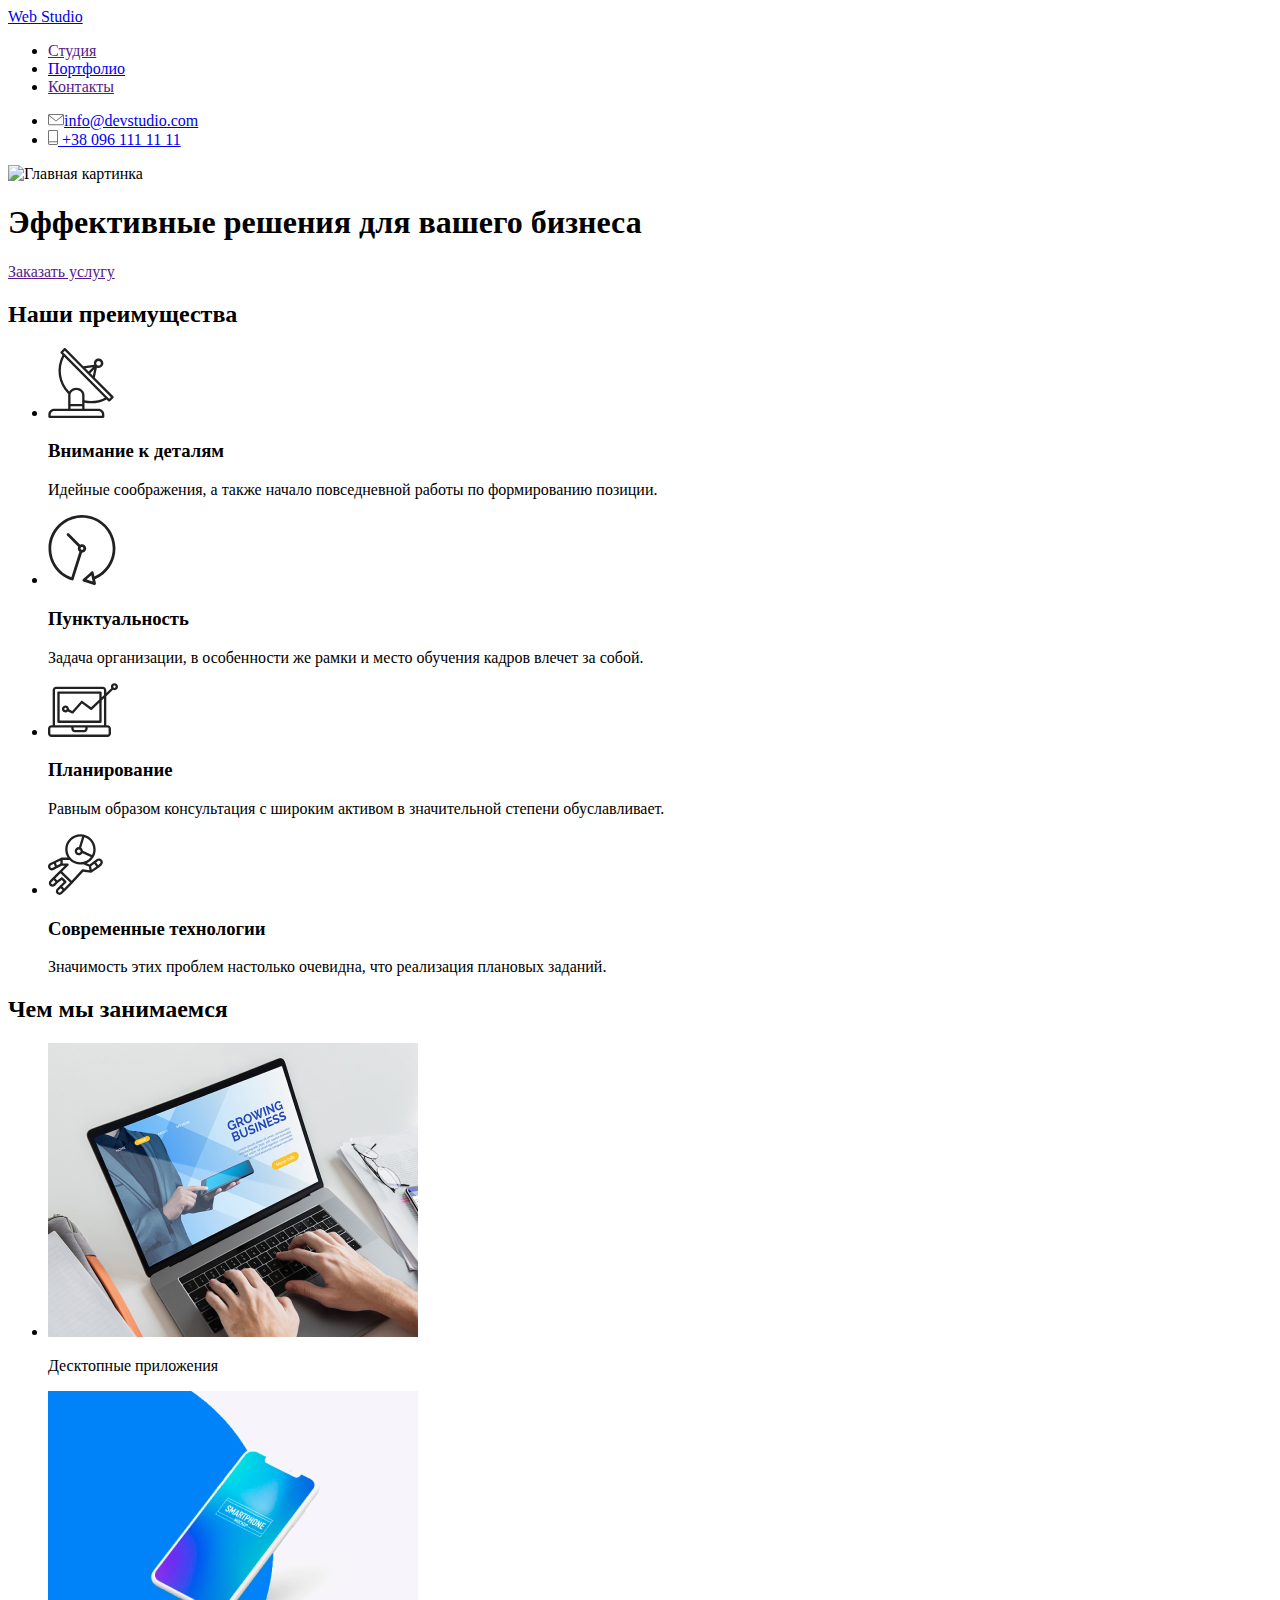
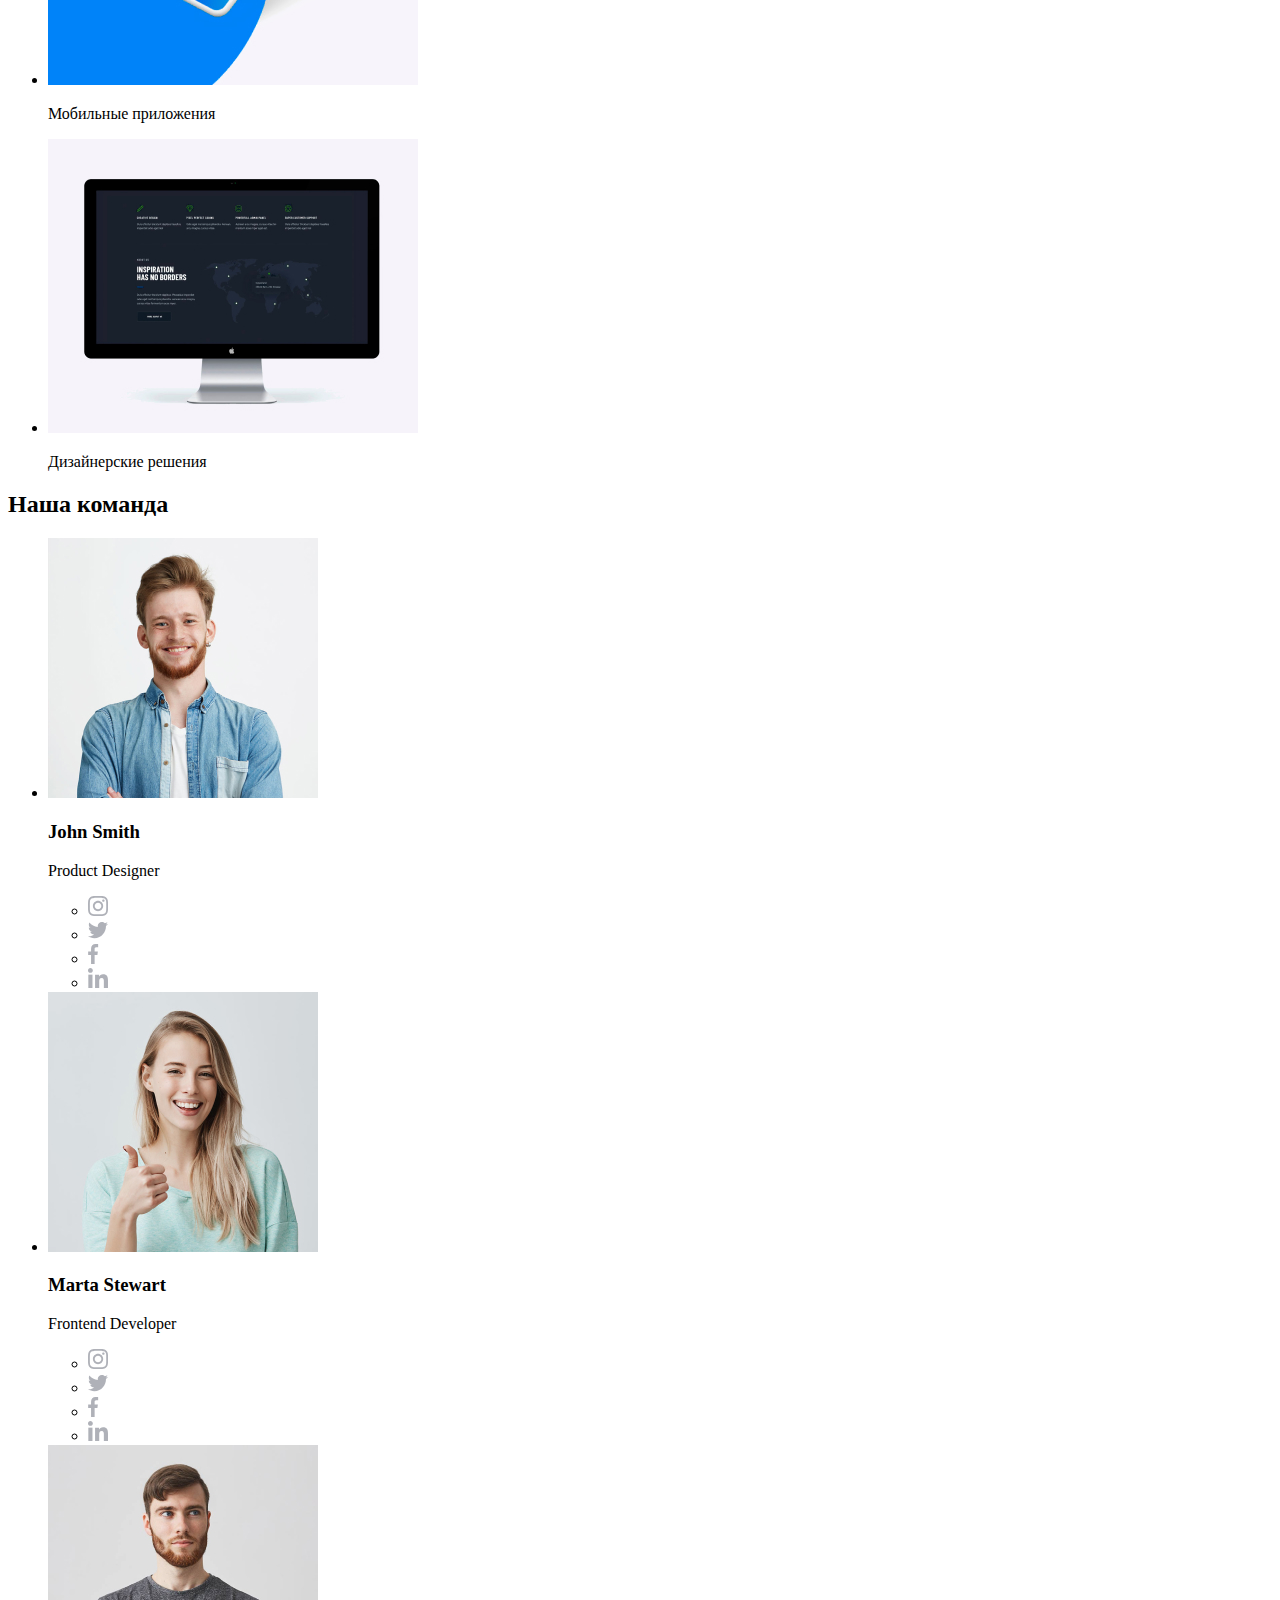
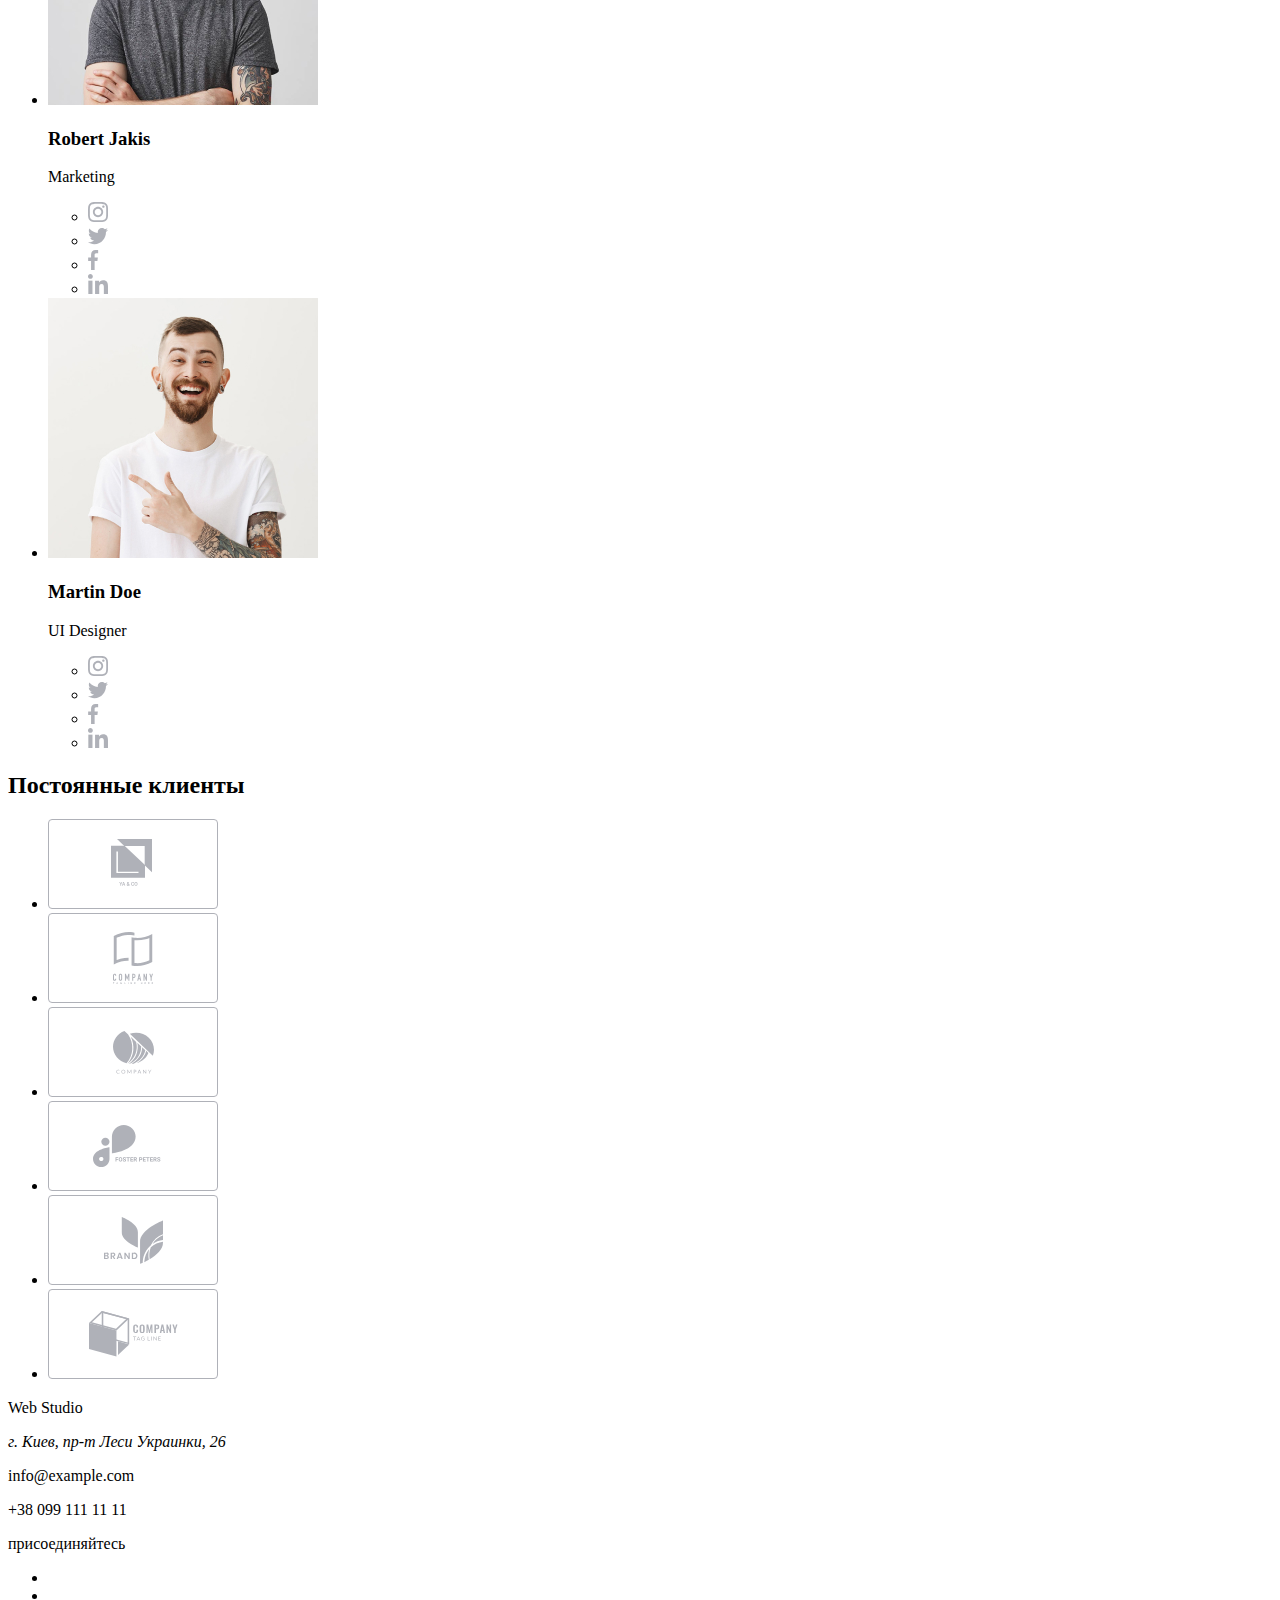
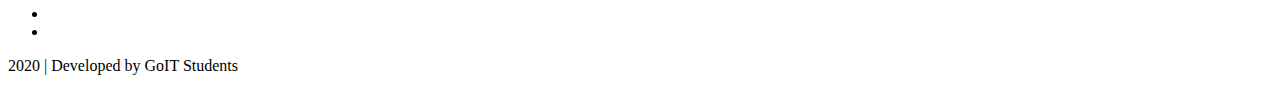
==== index.html @ d5dce395 "Добавляет страницу Portfolio и её наполнение" ====
<!DOCTYPE html>
<html lang="ru">
  <head>
    <meta charset="UTF-8" >
    <meta name="viewport" content="width=device-width, initial-scale=1.0" >
    <title>WEB Studio</title>
    <link rel="stylesheet" href="./css/style.css">
  </head>

  <body>

    <!--Шапка сайта-->
    <header>
      <nav>
        <a href="./index.html">Web Studio</a>
        <ul>
          <li><a href="">Студия</a></li>
          <li><a href="./html/portfolio.html">Портфолио</a></li>
          <li><a href="">Контакты</a></li>
        </ul>
      </nav>
        <ul>
          <li>
            <a href="mailto:info@devstudio.com"><img src="./image/icon-mail.svg" alt="Почта">info@devstudio.com</a>
          </li>
          <li>
            <a href="tel:+380961111111"><img src="./image/icon-tel.svg" alt="Телефон" > +38 096 111 11 11</a>
          </li>
        </ul>
      
    </header>
    
    <main>
      <!--Герой-->
      <section>
        <img src="./" alt="Главная картинка" width="1600" >
        <h1>Эффективные решения для вашего бизнеса</h1>
        <a href="">Заказать услугу</a>
      </section>

      <!--Наши преимущества-->
      <section>
        <h2>Наши преимущества</h2>
        <ul>
            <li>
                <a href=""><img src="./image/advantages-icon01.svg" alt="Внимание к деталям"></a>
                <h3>Внимание к деталям</h3>
                <p>
                Идейные соображения, а также начало повседневной работы по формированию позиции.
                </p>
            </li>
          <li>
            <a href=""><img src="./image/advantages-icon02.svg" alt="Пунктуальность"></a>
            <h3>Пунктуальность</h3>
            <p>
              Задача организации, в особенности же рамки и место обучения кадров
              влечет за собой.
            </p>
          </li>
          <li>
            <a href=""><img src="./image/advantages-icon03.svg" alt="Планирование"></a>
            <h3>Планирование</h3>
            <p>
              Равным образом консультация с широким активом в значительной
              степени обуславливает.
            </p>
          </li>
          <li>
            <a href=""><img src="./image/advantages-icon04.svg" alt="Современные технологии" ></a>
            <h3>Современные технологии</h3>
            <p>
              Значимость этих проблем настолько очевидна, что реализация
              плановых заданий.
            </p>
          </li>
        </ul>
      </section>

      <!--Род занятий-->
      <section>
        <h2>Чем мы занимаемся</h2>
        <ul>
            <li>
                <img src="./image/desktop-app.jpg" alt="Десктопные приложения" width="370" height="294" >
                <p>Десктопные приложения</p>
            </li>
            <li>
                <img src="./image/mobile-app.jpg" alt="Мобильные приложения" width="370" height="294" >
                <p>Мобильные приложения</p>
            </li>
            <li>
                <img src="./image/design.jpg" alt="Дизайнерские решения" width="370" height="294" >
                <p>Дизайнерские решения</p>
            </li>
        </ul>
      </section>

      <!--Наша команда-->
      <section>
        <h2>Наша команда</h2>
        <ul>
            <li>
                <img src="./image/john-smith.jpg" alt="Джон Смит" width="270">
                <h3>John Smith</h3>
                <p>Product Designer</p>
                <ul>
                <li>
                    <a href=""><img src="./image/instagram.svg" alt="Ссылка на Инстаграмм"></a>
                </li>
                <li>
                    <a href=""><img src="./image/twitter.svg" alt="Ссылка на Твиттер"></a>
                </li>
                <li>
                    <a href=""><img src="./image/fb.svg" alt="Ссылка на Фейсбук"></a>
                </li>
                <li>
                    <a href=""><img src="./image/linkedin.svg" alt="Ссылка на LinkedIn"></a>
                </li>
                </ul>
            </li>
          <li>
            <img src="./image/marta-stewart.jpg" alt="Марта Стюарт">
            <h3>Marta Stewart</h3>
            <p>Frontend Developer</p>
            <ul>
                <li>
                    <a href=""><img src="./image/instagram.svg" alt="Ссылка на Инстаграмм"></a>
                </li>
                <li>
                    <a href=""><img src="./image/twitter.svg" alt="Ссылка на Твиттер"></a>
                </li>
                <li>
                    <a href=""><img src="./image/fb.svg" alt="Ссылка на Фейсбук" ></a>
                </li>
                <li>
                    <a href=""><img src="./image/linkedin.svg" alt="Ссылка на LinkedIn"></a>
                </li>
            </ul>
          </li>
          <li>
            <img src="./image/robert-jakis.jpg" alt="Роберт Джекис">
            <h3>Robert Jakis</h3>
            <p>Marketing</p>
            <ul>
              <li>
                <a href=""><img src="./image/instagram.svg" alt="Ссылка на Инстаграмм"></a>
              </li>
              <li>
                <a href=""><img src="./image/twitter.svg" alt="Ссылка на Твиттер"></a>
              </li>
              <li>
                <a href=""><img src="./image/fb.svg" alt="Ссылка на Фейсбук" ></a>
              </li>
              <li>
                <a href=""><img src="./image/linkedin.svg" alt="Ссылка на LinkedIn"></a>
              </li>
            </ul>
          </li>
          <li>
            <img src="./image/martin-doe.jpg" alt="Мартин Доу">
            <h3>Martin Doe</h3>
            <p>UI Designer</p>
            <ul>
              <li>
                <a href=""><img src="./image/instagram.svg" alt="Ссылка на Инстаграмм"></a>
              </li>
              <li>
                <a href=""><img src="./image/twitter.svg" alt="Ссылка на Твиттер"></a>
              </li>
              <li>
                <a href=""><img src="./image/fb.svg" alt="Ссылка на Фейсбук" ></a>
              </li>
              <li>
                <a href=""><img src="./image/linkedin.svg" alt="Ссылка на LinkedIn"></a>
              </li>
            </ul>
          </li>
        </ul>
      </section>

      <section>
        <h2>Постоянные клиенты</h2>
        <ul>
            <li>
                <a href=""><img src="./image/client1.svg" alt="Клиент 1" ></a>
            </li>
            <li>
                <a href=""><img src="./image/client2.svg" alt="Клиент 2" ></a>
            </li>
            <li>
                <a href=""><img src="./image/client3.svg" alt="Клиент 3" ></a>
            </li>
            <li>
                <a href=""><img src="./image/client4.svg" alt="Клиент 4" ></a>
            </li>
            <li>
                <a href=""><img src="./image/client5.svg" alt="Клиент 5" ></a>
            </li>
            <li>
                <a href=""><img src="./image/client6.svg" alt="Клиент 6" ></a>
            </li>
        </ul>
      </section>
    </main>

    <footer>

        <p>Web Studio</p>
        <address>г. Киев, пр-т Леси Украинки, 26</address>
        <p>info@example.com</p>
        <p>+38 099 111 11 11</p>

        <p>присоединяйтесь</p>
        <ul>
            <li><a href=""></a></li>
            <li><a href=""></a></li>
            <li><a href=""></a></li>
            <li><a href=""></a></li>
        </ul>

        <p>2020 | Developed by GoIT Students</p>

    </footer>
  </body>
</html>
---- css/style.css ----
:root {
    --
}
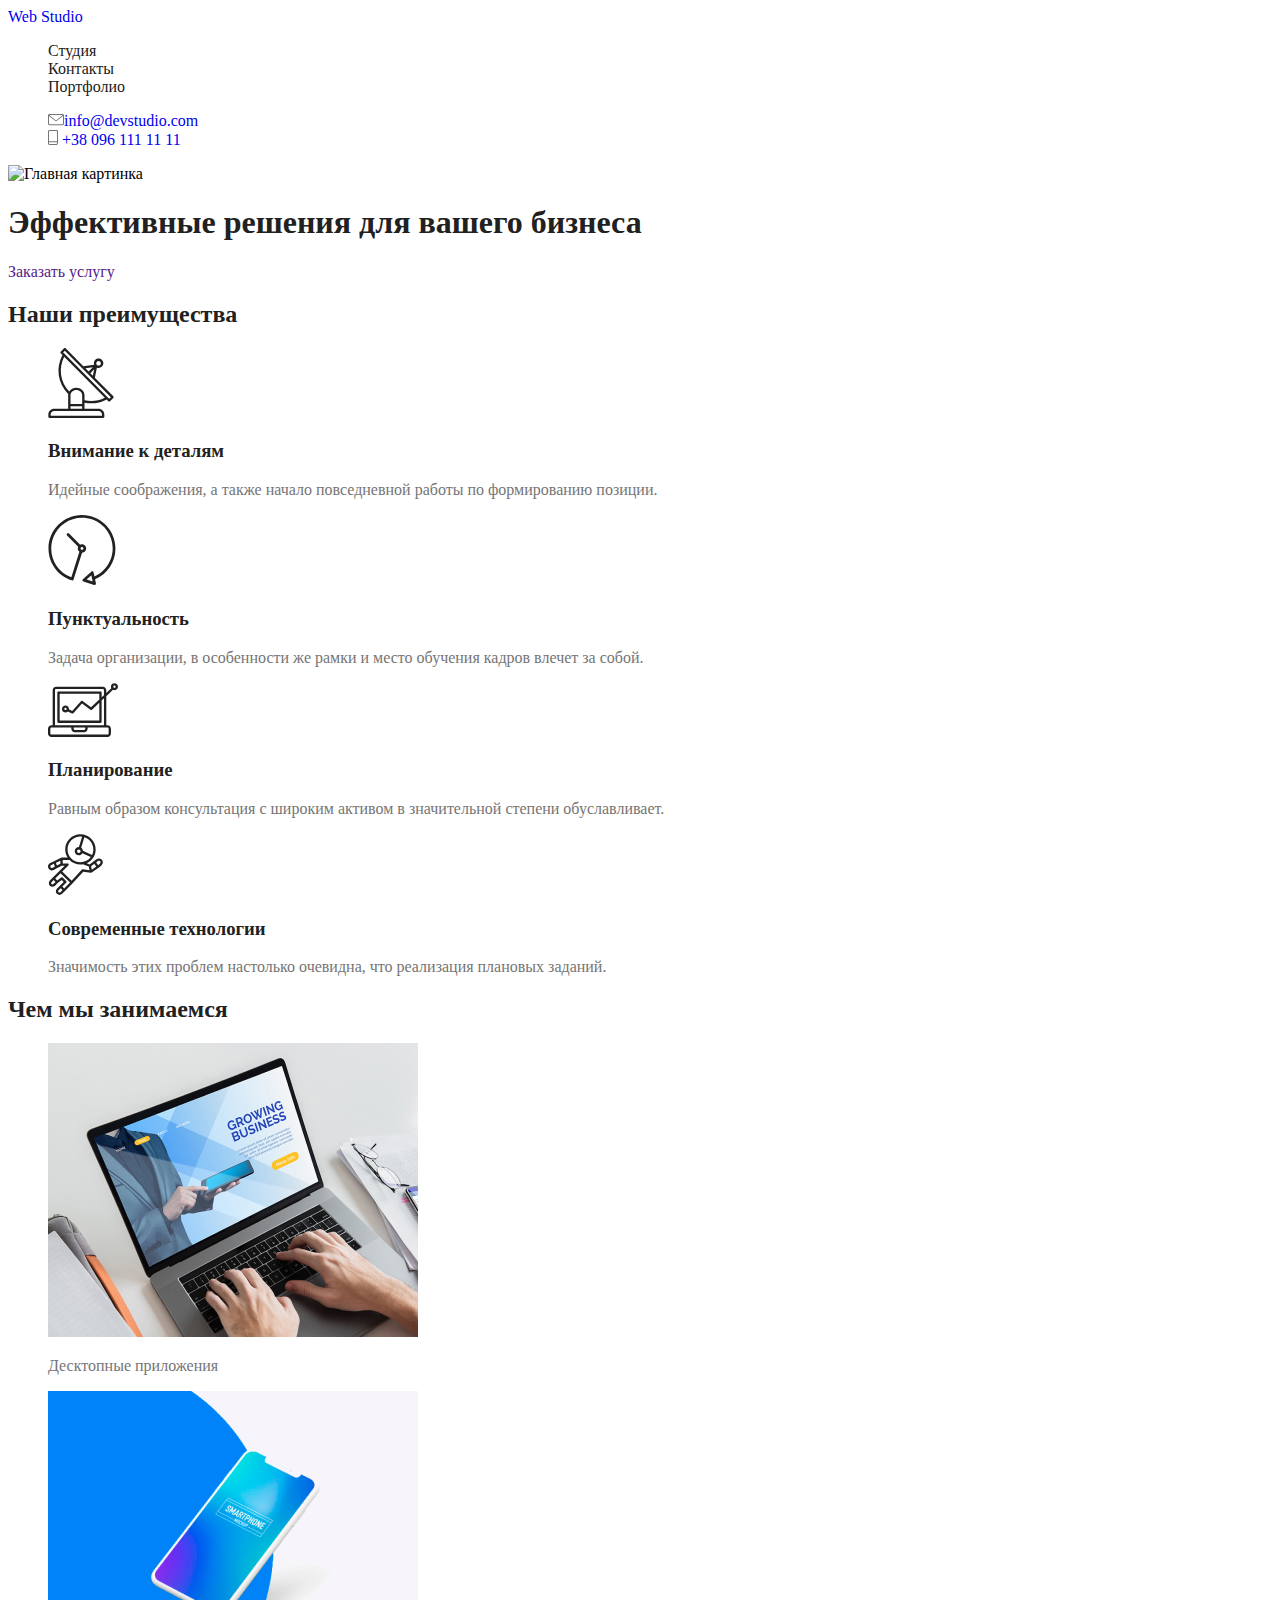
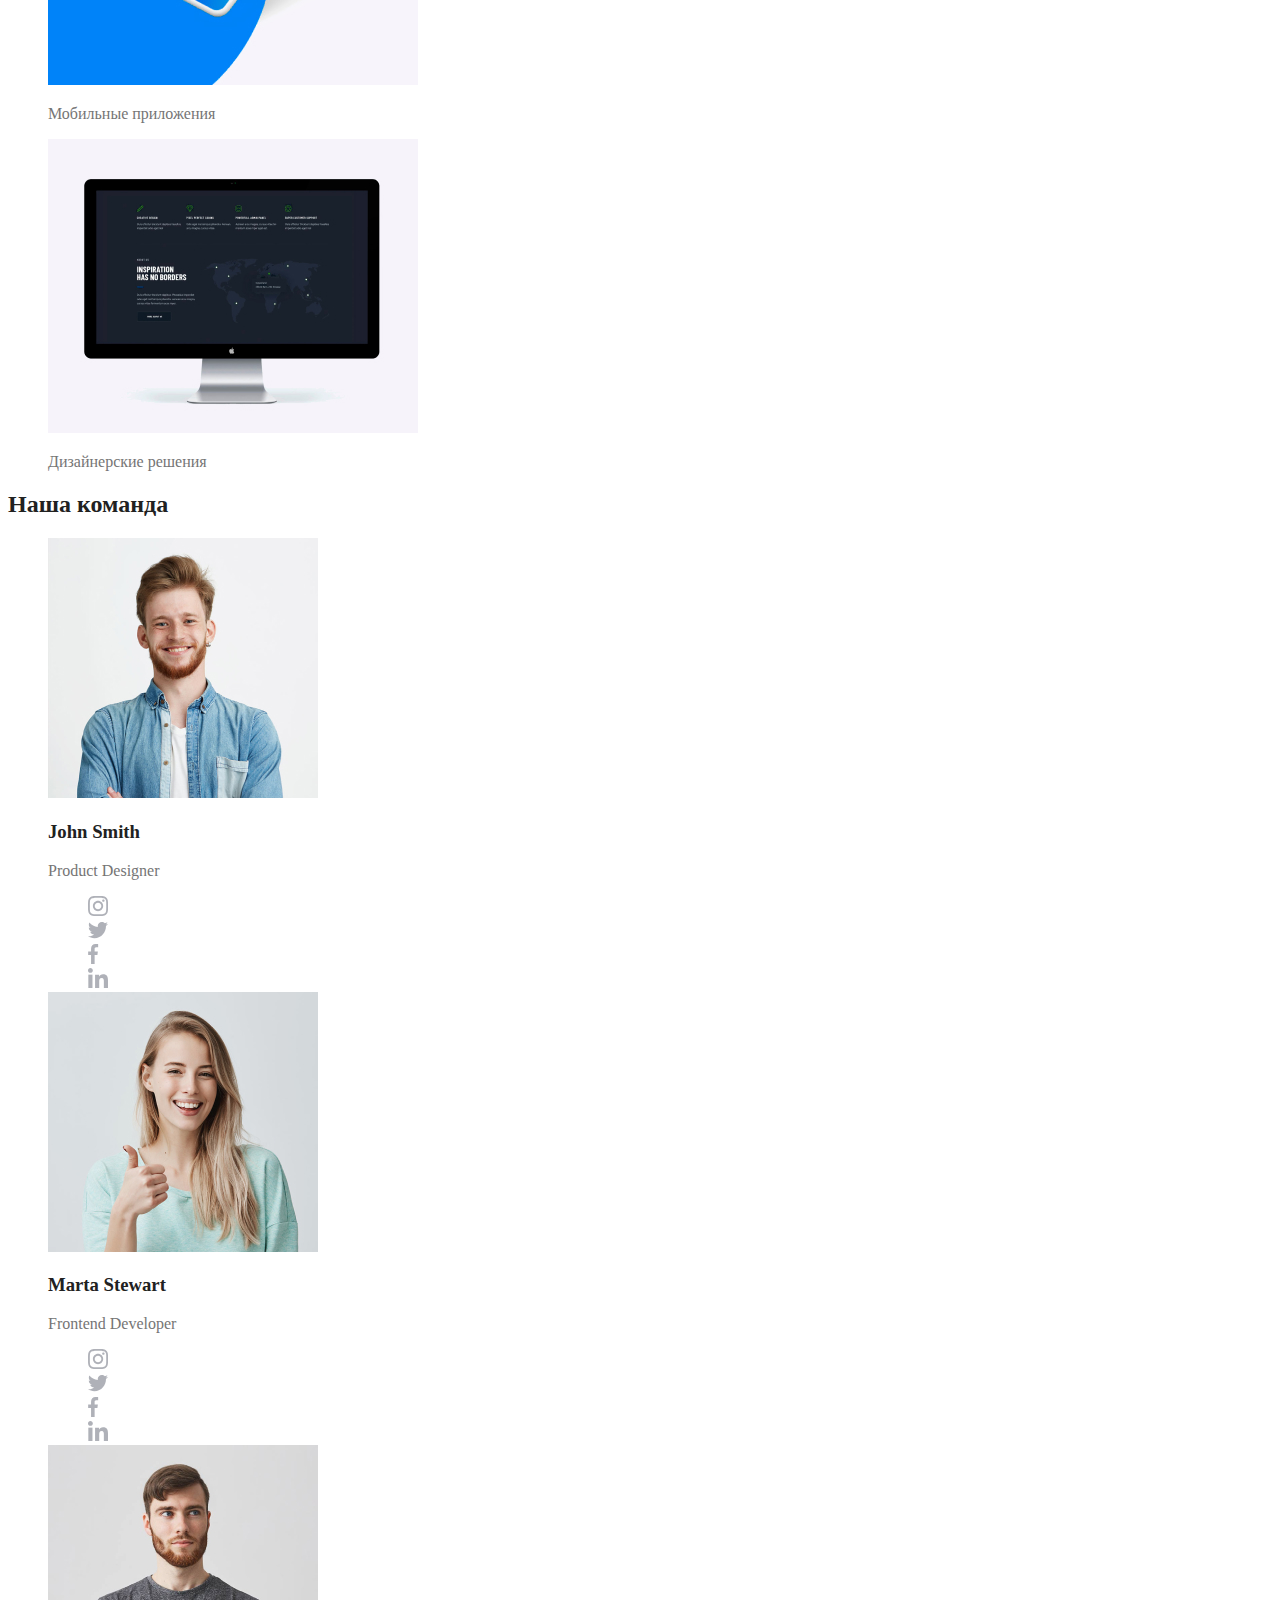
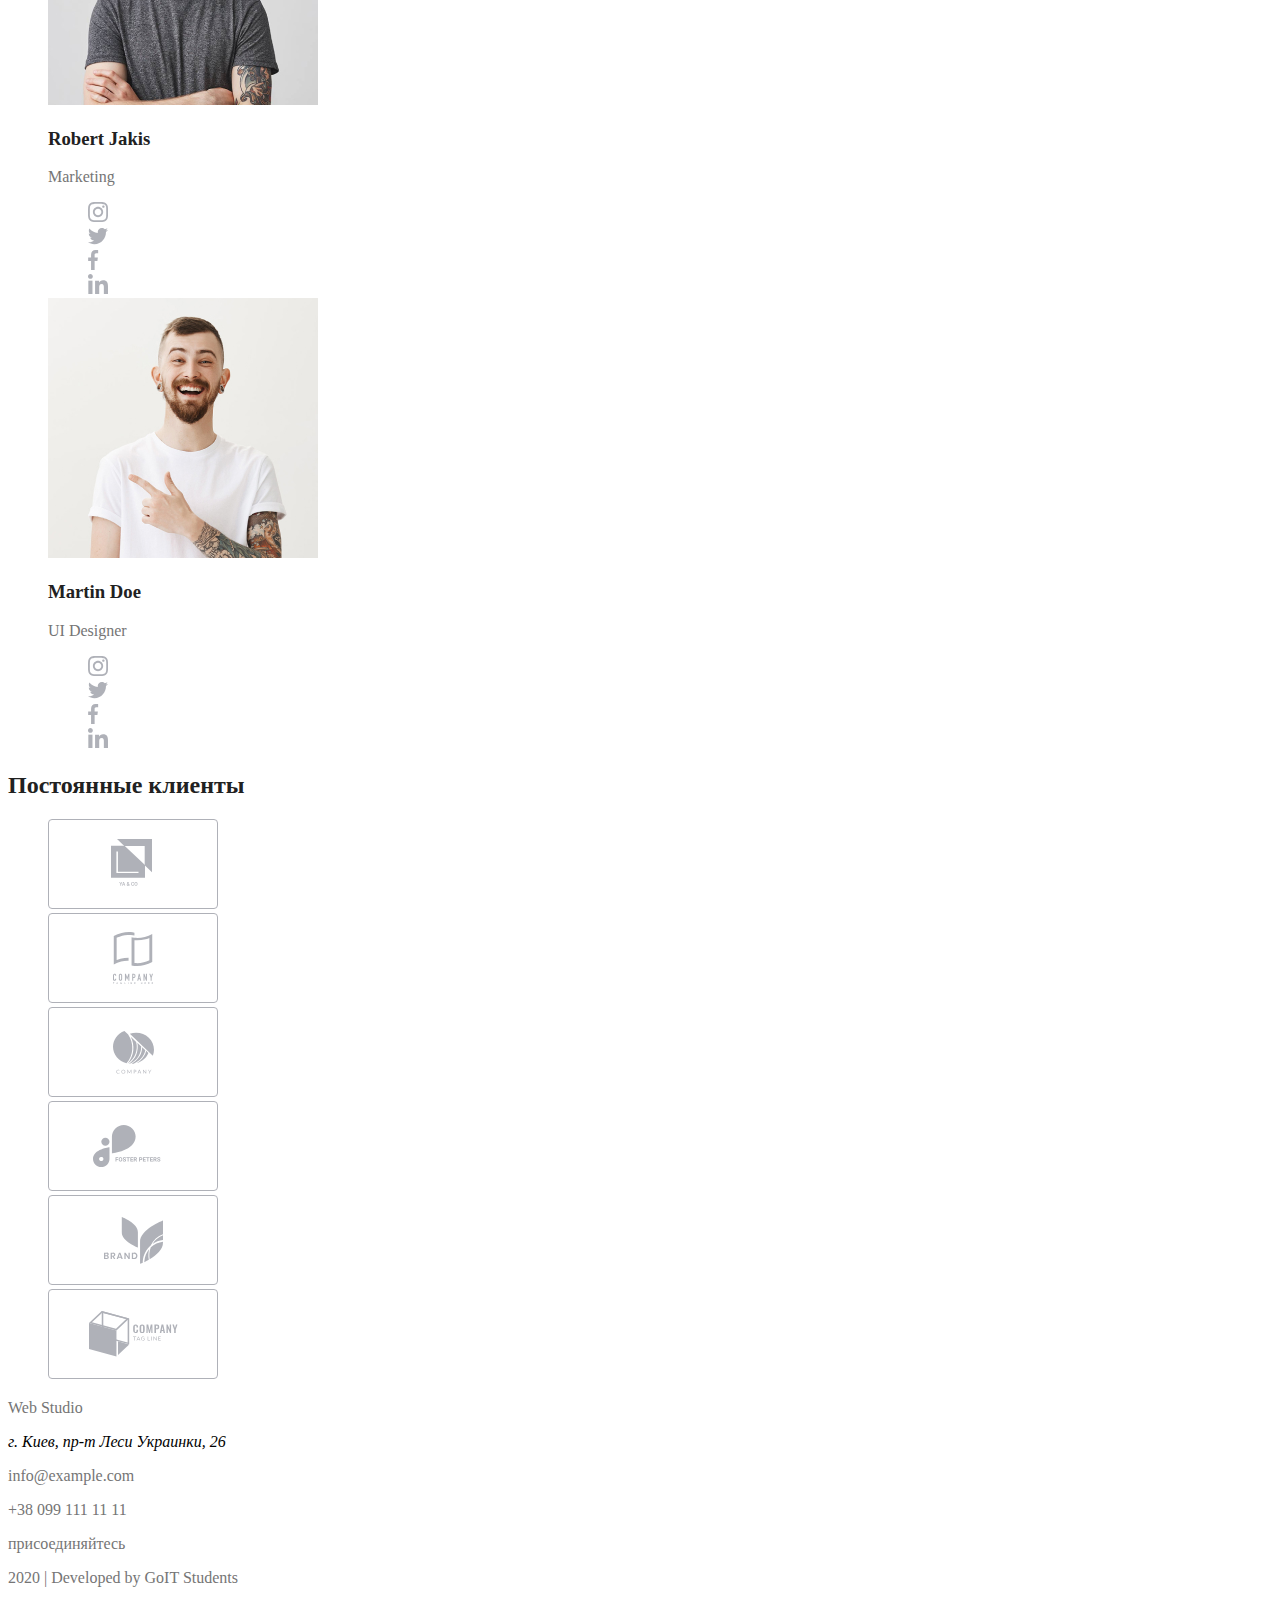
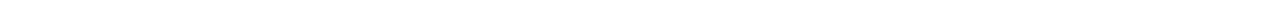
==== commit 954e6632: "Небольшие изменения в HTML и CSS" ====
--- a/index.html
+++ b/index.html
@@ -1,56 +1,69 @@
 <!DOCTYPE html>
 <html lang="ru">
   <head>
-    <meta charset="UTF-8" >
-    <meta name="viewport" content="width=device-width, initial-scale=1.0" >
+    <meta charset="UTF-8" />
+    <meta name="viewport" content="width=device-width, initial-scale=1.0" />
     <title>WEB Studio</title>
-    <link rel="stylesheet" href="./css/style.css">
+    <link rel="stylesheet" href="./css/style.css" />
   </head>
 
   <body>
-
     <!--Шапка сайта-->
     <header>
       <nav>
         <a href="./index.html">Web Studio</a>
         <ul>
-          <li><a href="">Студия</a></li>
-          <li><a href="./html/portfolio.html">Портфолио</a></li>
-          <li><a href="">Контакты</a></li>
+          <li><a class="btn" href="">Студия</a></li>
+          <li><a class="btn" href="">Контакты</a></li>
+          <li><a class="btn" href="./html/portfolio.html">Портфолио</a></li>
         </ul>
       </nav>
-        <ul>
-          <li>
-            <a href="mailto:info@devstudio.com"><img src="./image/icon-mail.svg" alt="Почта">info@devstudio.com</a>
-          </li>
-          <li>
-            <a href="tel:+380961111111"><img src="./image/icon-tel.svg" alt="Телефон" > +38 096 111 11 11</a>
-          </li>
-        </ul>
-      
+      <ul>
+        <li>
+          <a href="mailto:info@devstudio.com"
+            ><img
+              src="./image/icon-mail.svg"
+              alt="Почта"
+            />info@devstudio.com</a
+          >
+        </li>
+        <li>
+          <a href="tel:+380961111111"
+            ><img src="./image/icon-tel.svg" alt="Телефон" /> +38 096 111 11
+            11</a
+          >
+        </li>
+      </ul>
     </header>
-    
+
     <main>
       <!--Герой-->
-      <section>
-        <img src="./" alt="Главная картинка" width="1600" >
+      <section class="hero">
+        <img src="./" alt="Главная картинка" width="1600" />
         <h1>Эффективные решения для вашего бизнеса</h1>
         <a href="">Заказать услугу</a>
       </section>
 
       <!--Наши преимущества-->
-      <section>
-        <h2>Наши преимущества</h2>
-        <ul>
-            <li>
-                <a href=""><img src="./image/advantages-icon01.svg" alt="Внимание к деталям"></a>
-                <h3>Внимание к деталям</h3>
-                <p>
-                Идейные соображения, а также начало повседневной работы по формированию позиции.
-                </p>
-            </li>
-          <li>
-            <a href=""><img src="./image/advantages-icon02.svg" alt="Пунктуальность"></a>
+      <section class="section">
+        <h2 class="section-title">Наши преимущества</h2>
+        <ul>
+          <li>
+            <a href=""
+              ><img
+                src="./image/advantages-icon01.svg"
+                alt="Внимание к деталям"
+            /></a>
+            <h3 class="section-title">Внимание к деталям</h3>
+            <p>
+              Идейные соображения, а также начало повседневной работы по
+              формированию позиции.
+            </p>
+          </li>
+          <li>
+            <a href=""
+              ><img src="./image/advantages-icon02.svg" alt="Пунктуальность"
+            /></a>
             <h3>Пунктуальность</h3>
             <p>
               Задача организации, в особенности же рамки и место обучения кадров
@@ -58,16 +71,22 @@
             </p>
           </li>
           <li>
-            <a href=""><img src="./image/advantages-icon03.svg" alt="Планирование"></a>
-            <h3>Планирование</h3>
+            <a href=""
+              ><img src="./image/advantages-icon03.svg" alt="Планирование"
+            /></a>
+            <h3 class="section-title">Планирование</h3>
             <p>
               Равным образом консультация с широким активом в значительной
               степени обуславливает.
             </p>
           </li>
           <li>
-            <a href=""><img src="./image/advantages-icon04.svg" alt="Современные технологии" ></a>
-            <h3>Современные технологии</h3>
+            <a href=""
+              ><img
+                src="./image/advantages-icon04.svg"
+                alt="Современные технологии"
+            /></a>
+            <h3 class="section-title">Современные технологии</h3>
             <p>
               Значимость этих проблем настолько очевидна, что реализация
               плановых заданий.
@@ -77,149 +96,194 @@
       </section>
 
       <!--Род занятий-->
-      <section>
-        <h2>Чем мы занимаемся</h2>
-        <ul>
-            <li>
-                <img src="./image/desktop-app.jpg" alt="Десктопные приложения" width="370" height="294" >
-                <p>Десктопные приложения</p>
-            </li>
-            <li>
-                <img src="./image/mobile-app.jpg" alt="Мобильные приложения" width="370" height="294" >
-                <p>Мобильные приложения</p>
-            </li>
-            <li>
-                <img src="./image/design.jpg" alt="Дизайнерские решения" width="370" height="294" >
-                <p>Дизайнерские решения</p>
-            </li>
+      <section class="section">
+        <h2 class="section-title">Чем мы занимаемся</h2>
+        <ul>
+          <li>
+            <img
+              src="./image/desktop-app.jpg"
+              alt="Десктопные приложения"
+              width="370"
+              height="294"
+            />
+            <p>Десктопные приложения</p>
+          </li>
+          <li>
+            <img
+              src="./image/mobile-app.jpg"
+              alt="Мобильные приложения"
+              width="370"
+              height="294"
+            />
+            <p>Мобильные приложения</p>
+          </li>
+          <li>
+            <img
+              src="./image/design.jpg"
+              alt="Дизайнерские решения"
+              width="370"
+              height="294"
+            />
+            <p>Дизайнерские решения</p>
+          </li>
         </ul>
       </section>
 
       <!--Наша команда-->
-      <section>
-        <h2>Наша команда</h2>
-        <ul>
-            <li>
-                <img src="./image/john-smith.jpg" alt="Джон Смит" width="270">
-                <h3>John Smith</h3>
-                <p>Product Designer</p>
-                <ul>
-                <li>
-                    <a href=""><img src="./image/instagram.svg" alt="Ссылка на Инстаграмм"></a>
-                </li>
-                <li>
-                    <a href=""><img src="./image/twitter.svg" alt="Ссылка на Твиттер"></a>
-                </li>
-                <li>
-                    <a href=""><img src="./image/fb.svg" alt="Ссылка на Фейсбук"></a>
-                </li>
-                <li>
-                    <a href=""><img src="./image/linkedin.svg" alt="Ссылка на LinkedIn"></a>
-                </li>
-                </ul>
-            </li>
-          <li>
-            <img src="./image/marta-stewart.jpg" alt="Марта Стюарт">
-            <h3>Marta Stewart</h3>
+      <section class="section">
+        <h2 class="section-title">Наша команда</h2>
+        <ul>
+          <li>
+            <img src="./image/john-smith.jpg" alt="Джон Смит" width="270" />
+            <h3>John Smith</h3>
+            <p>Product Designer</p>
+            <ul>
+              <li>
+                <a href=""
+                  ><img src="./image/instagram.svg" alt="Ссылка на Инстаграмм"
+                /></a>
+              </li>
+              <li>
+                <a href=""
+                  ><img src="./image/twitter.svg" alt="Ссылка на Твиттер"
+                /></a>
+              </li>
+              <li>
+                <a href=""
+                  ><img src="./image/fb.svg" alt="Ссылка на Фейсбук"
+                /></a>
+              </li>
+              <li>
+                <a href=""
+                  ><img src="./image/linkedin.svg" alt="Ссылка на LinkedIn"
+                /></a>
+              </li>
+            </ul>
+          </li>
+          <li>
+            <img src="./image/marta-stewart.jpg" alt="Марта Стюарт" />
+            <h3 class="section-title">Marta Stewart</h3>
             <p>Frontend Developer</p>
             <ul>
-                <li>
-                    <a href=""><img src="./image/instagram.svg" alt="Ссылка на Инстаграмм"></a>
-                </li>
-                <li>
-                    <a href=""><img src="./image/twitter.svg" alt="Ссылка на Твиттер"></a>
-                </li>
-                <li>
-                    <a href=""><img src="./image/fb.svg" alt="Ссылка на Фейсбук" ></a>
-                </li>
-                <li>
-                    <a href=""><img src="./image/linkedin.svg" alt="Ссылка на LinkedIn"></a>
-                </li>
-            </ul>
-          </li>
-          <li>
-            <img src="./image/robert-jakis.jpg" alt="Роберт Джекис">
-            <h3>Robert Jakis</h3>
+              <li>
+                <a href=""
+                  ><img src="./image/instagram.svg" alt="Ссылка на Инстаграмм"
+                /></a>
+              </li>
+              <li>
+                <a href=""
+                  ><img src="./image/twitter.svg" alt="Ссылка на Твиттер"
+                /></a>
+              </li>
+              <li>
+                <a href=""
+                  ><img src="./image/fb.svg" alt="Ссылка на Фейсбук"
+                /></a>
+              </li>
+              <li>
+                <a href=""
+                  ><img src="./image/linkedin.svg" alt="Ссылка на LinkedIn"
+                /></a>
+              </li>
+            </ul>
+          </li>
+          <li>
+            <img src="./image/robert-jakis.jpg" alt="Роберт Джекис" />
+            <h3 class="section-title">Robert Jakis</h3>
             <p>Marketing</p>
             <ul>
               <li>
-                <a href=""><img src="./image/instagram.svg" alt="Ссылка на Инстаграмм"></a>
-              </li>
-              <li>
-                <a href=""><img src="./image/twitter.svg" alt="Ссылка на Твиттер"></a>
-              </li>
-              <li>
-                <a href=""><img src="./image/fb.svg" alt="Ссылка на Фейсбук" ></a>
-              </li>
-              <li>
-                <a href=""><img src="./image/linkedin.svg" alt="Ссылка на LinkedIn"></a>
-              </li>
-            </ul>
-          </li>
-          <li>
-            <img src="./image/martin-doe.jpg" alt="Мартин Доу">
-            <h3>Martin Doe</h3>
+                <a href=""
+                  ><img src="./image/instagram.svg" alt="Ссылка на Инстаграмм"
+                /></a>
+              </li>
+              <li>
+                <a href=""
+                  ><img src="./image/twitter.svg" alt="Ссылка на Твиттер"
+                /></a>
+              </li>
+              <li>
+                <a href=""
+                  ><img src="./image/fb.svg" alt="Ссылка на Фейсбук"
+                /></a>
+              </li>
+              <li>
+                <a href=""
+                  ><img src="./image/linkedin.svg" alt="Ссылка на LinkedIn"
+                /></a>
+              </li>
+            </ul>
+          </li>
+          <li>
+            <img src="./image/martin-doe.jpg" alt="Мартин Доу" />
+            <h3 class="section-title">Martin Doe</h3>
             <p>UI Designer</p>
             <ul>
               <li>
-                <a href=""><img src="./image/instagram.svg" alt="Ссылка на Инстаграмм"></a>
-              </li>
-              <li>
-                <a href=""><img src="./image/twitter.svg" alt="Ссылка на Твиттер"></a>
-              </li>
-              <li>
-                <a href=""><img src="./image/fb.svg" alt="Ссылка на Фейсбук" ></a>
-              </li>
-              <li>
-                <a href=""><img src="./image/linkedin.svg" alt="Ссылка на LinkedIn"></a>
-              </li>
-            </ul>
-          </li>
-        </ul>
-      </section>
-
-      <section>
-        <h2>Постоянные клиенты</h2>
-        <ul>
-            <li>
-                <a href=""><img src="./image/client1.svg" alt="Клиент 1" ></a>
-            </li>
-            <li>
-                <a href=""><img src="./image/client2.svg" alt="Клиент 2" ></a>
-            </li>
-            <li>
-                <a href=""><img src="./image/client3.svg" alt="Клиент 3" ></a>
-            </li>
-            <li>
-                <a href=""><img src="./image/client4.svg" alt="Клиент 4" ></a>
-            </li>
-            <li>
-                <a href=""><img src="./image/client5.svg" alt="Клиент 5" ></a>
-            </li>
-            <li>
-                <a href=""><img src="./image/client6.svg" alt="Клиент 6" ></a>
-            </li>
+                <a href=""
+                  ><img src="./image/instagram.svg" alt="Ссылка на Инстаграмм"
+                /></a>
+              </li>
+              <li>
+                <a href=""
+                  ><img src="./image/twitter.svg" alt="Ссылка на Твиттер"
+                /></a>
+              </li>
+              <li>
+                <a href=""
+                  ><img src="./image/fb.svg" alt="Ссылка на Фейсбук"
+                /></a>
+              </li>
+              <li>
+                <a href=""
+                  ><img src="./image/linkedin.svg" alt="Ссылка на LinkedIn"
+                /></a>
+              </li>
+            </ul>
+          </li>
+        </ul>
+      </section>
+
+      <section class="section">
+        <h2 class="section-title">Постоянные клиенты</h2>
+        <ul>
+          <li>
+            <a href=""><img src="./image/client1.svg" alt="Клиент 1" /></a>
+          </li>
+          <li>
+            <a href=""><img src="./image/client2.svg" alt="Клиент 2" /></a>
+          </li>
+          <li>
+            <a href=""><img src="./image/client3.svg" alt="Клиент 3" /></a>
+          </li>
+          <li>
+            <a href=""><img src="./image/client4.svg" alt="Клиент 4" /></a>
+          </li>
+          <li>
+            <a href=""><img src="./image/client5.svg" alt="Клиент 5" /></a>
+          </li>
+          <li>
+            <a href=""><img src="./image/client6.svg" alt="Клиент 6" /></a>
+          </li>
         </ul>
       </section>
     </main>
 
     <footer>
-
-        <p>Web Studio</p>
-        <address>г. Киев, пр-т Леси Украинки, 26</address>
-        <p>info@example.com</p>
-        <p>+38 099 111 11 11</p>
-
-        <p>присоединяйтесь</p>
-        <ul>
-            <li><a href=""></a></li>
-            <li><a href=""></a></li>
-            <li><a href=""></a></li>
-            <li><a href=""></a></li>
-        </ul>
-
-        <p>2020 | Developed by GoIT Students</p>
-
+      <p>Web Studio</p>
+      <address>г. Киев, пр-т Леси Украинки, 26</address>
+      <p>info@example.com</p>
+      <p>+38 099 111 11 11</p>
+
+      <p>присоединяйтесь</p>
+      <ul>
+        <li><a href=""></a></li>
+        <li><a href=""></a></li>
+        <li><a href=""></a></li>
+        <li><a href=""></a></li>
+      </ul>
+
+      <p>2020 | Developed by GoIT Students</p>
     </footer>
   </body>
-</html>+</html>
--- a/css/style.css
+++ b/css/style.css
@@ -1,3 +1,37 @@
 :root {
-    --
-}+  --background-color: #ffffff;
+  --primary-text-color: #212121;
+  --secondary-text-color: #757575;
+  --select-color: #2196f3;
+}
+
+body {
+  background-color: var(--background-color);
+}
+
+p {
+  color: var(--secondary-text-color);
+}
+
+h1,
+h2,
+h3 {
+  color: var(--primary-text-color);
+}
+
+ul li {
+  list-style-type: none;
+}
+
+a {
+  text-decoration: none;
+}
+
+.btn {
+  color: var(--primary-text-color);
+}
+
+.btn:hover,
+.btn:focus {
+  color: var(--select-color);
+}
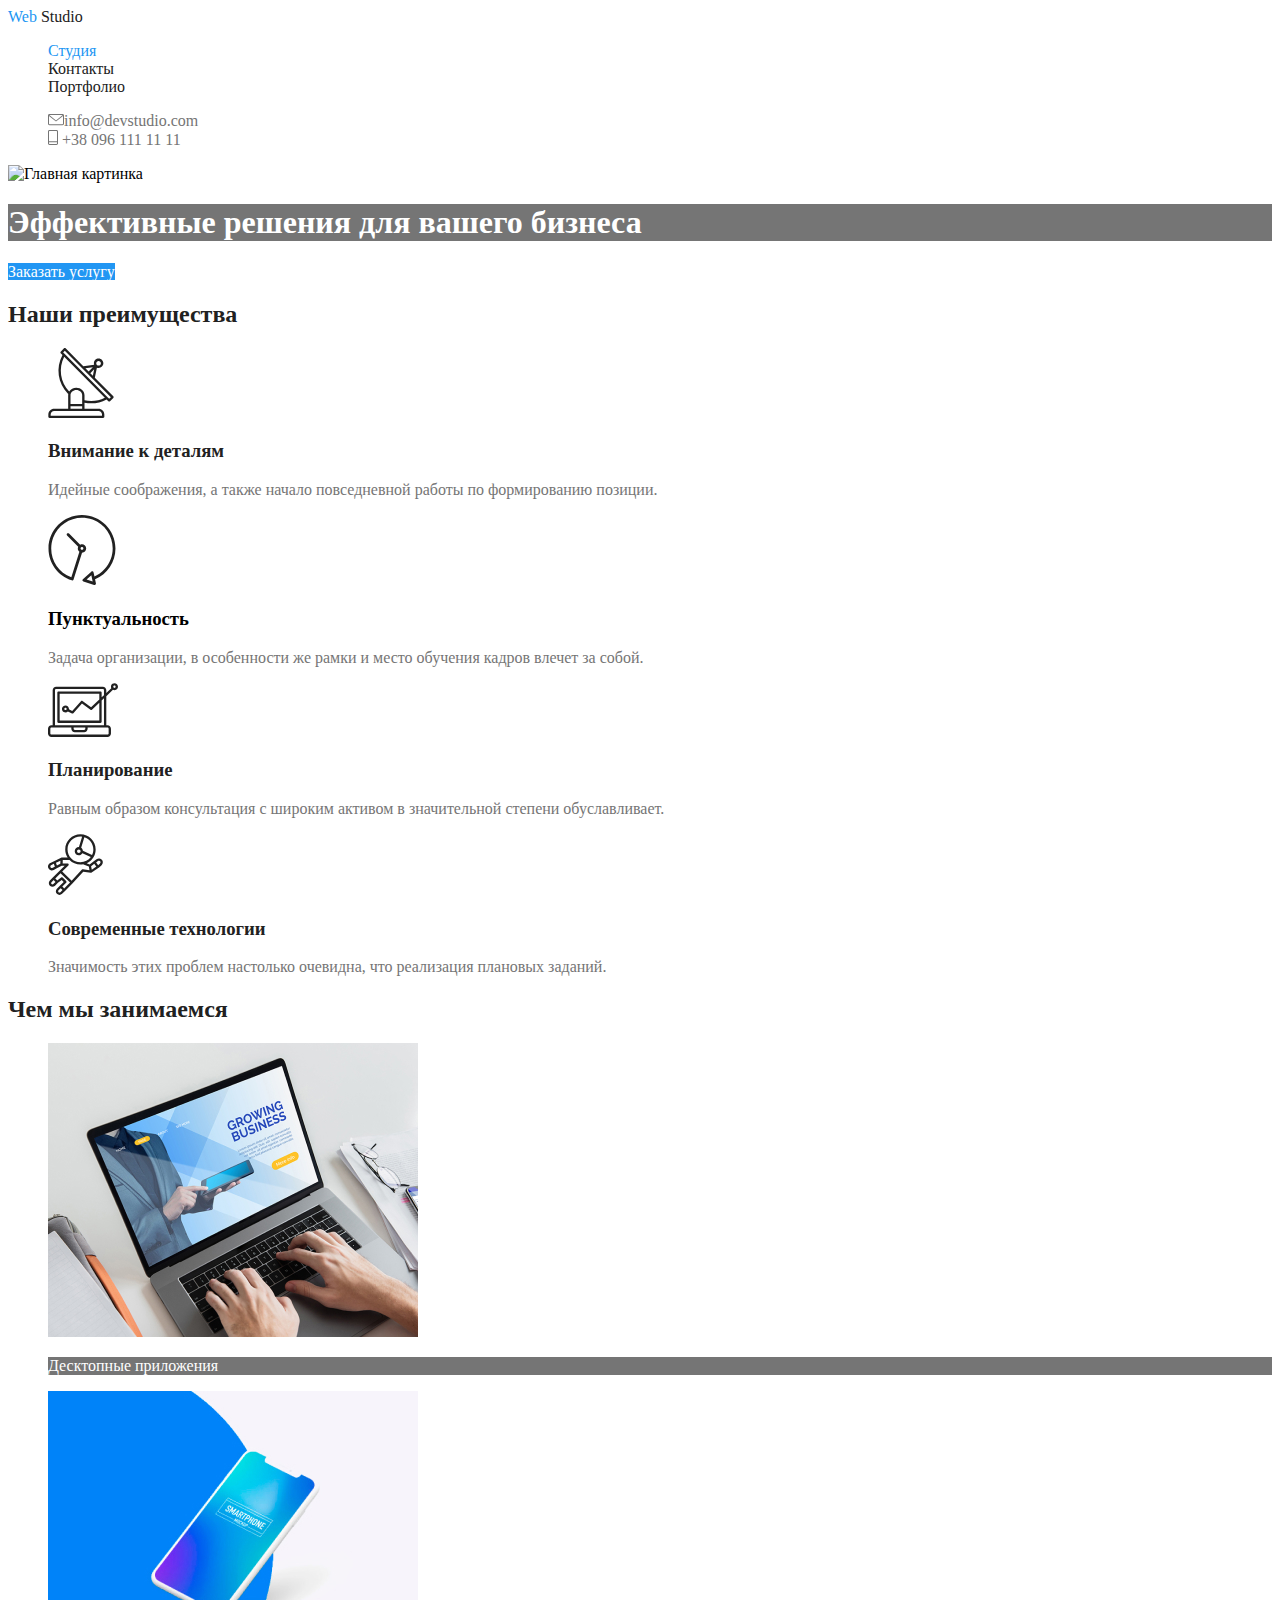
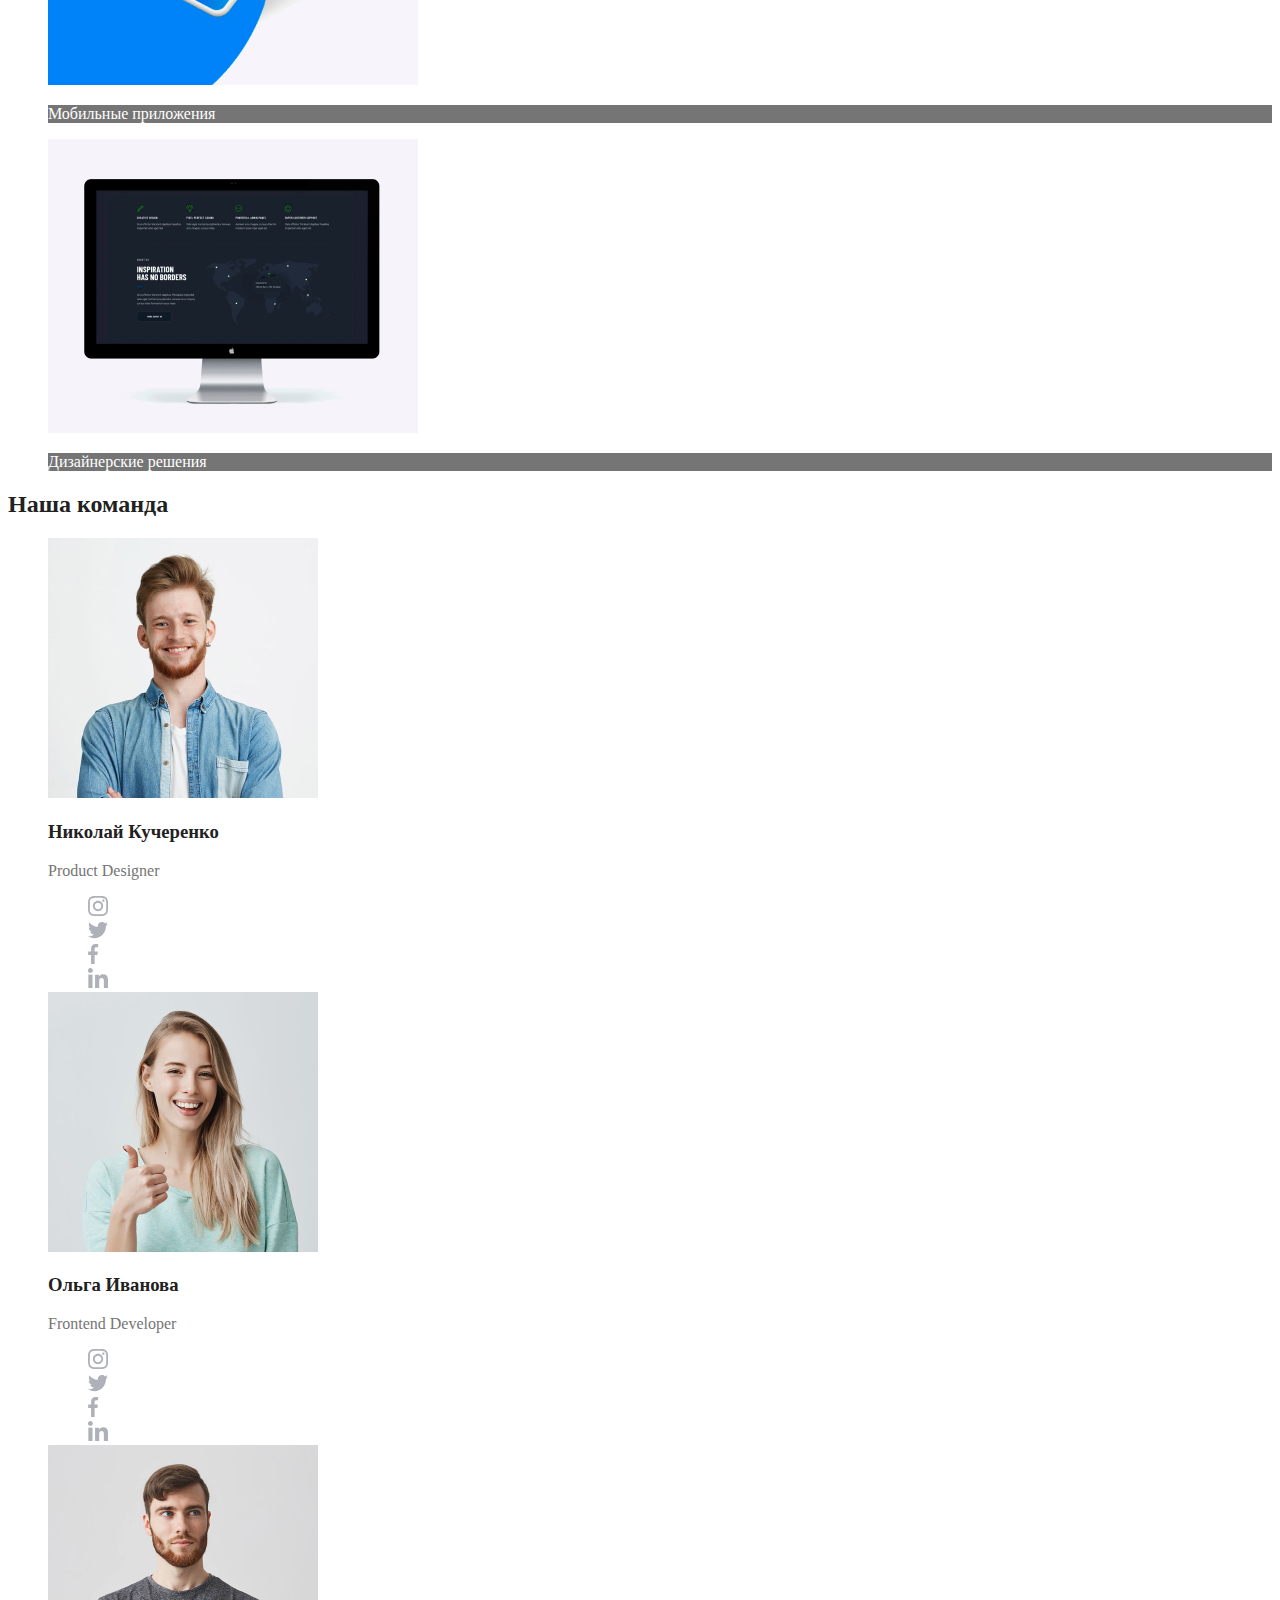
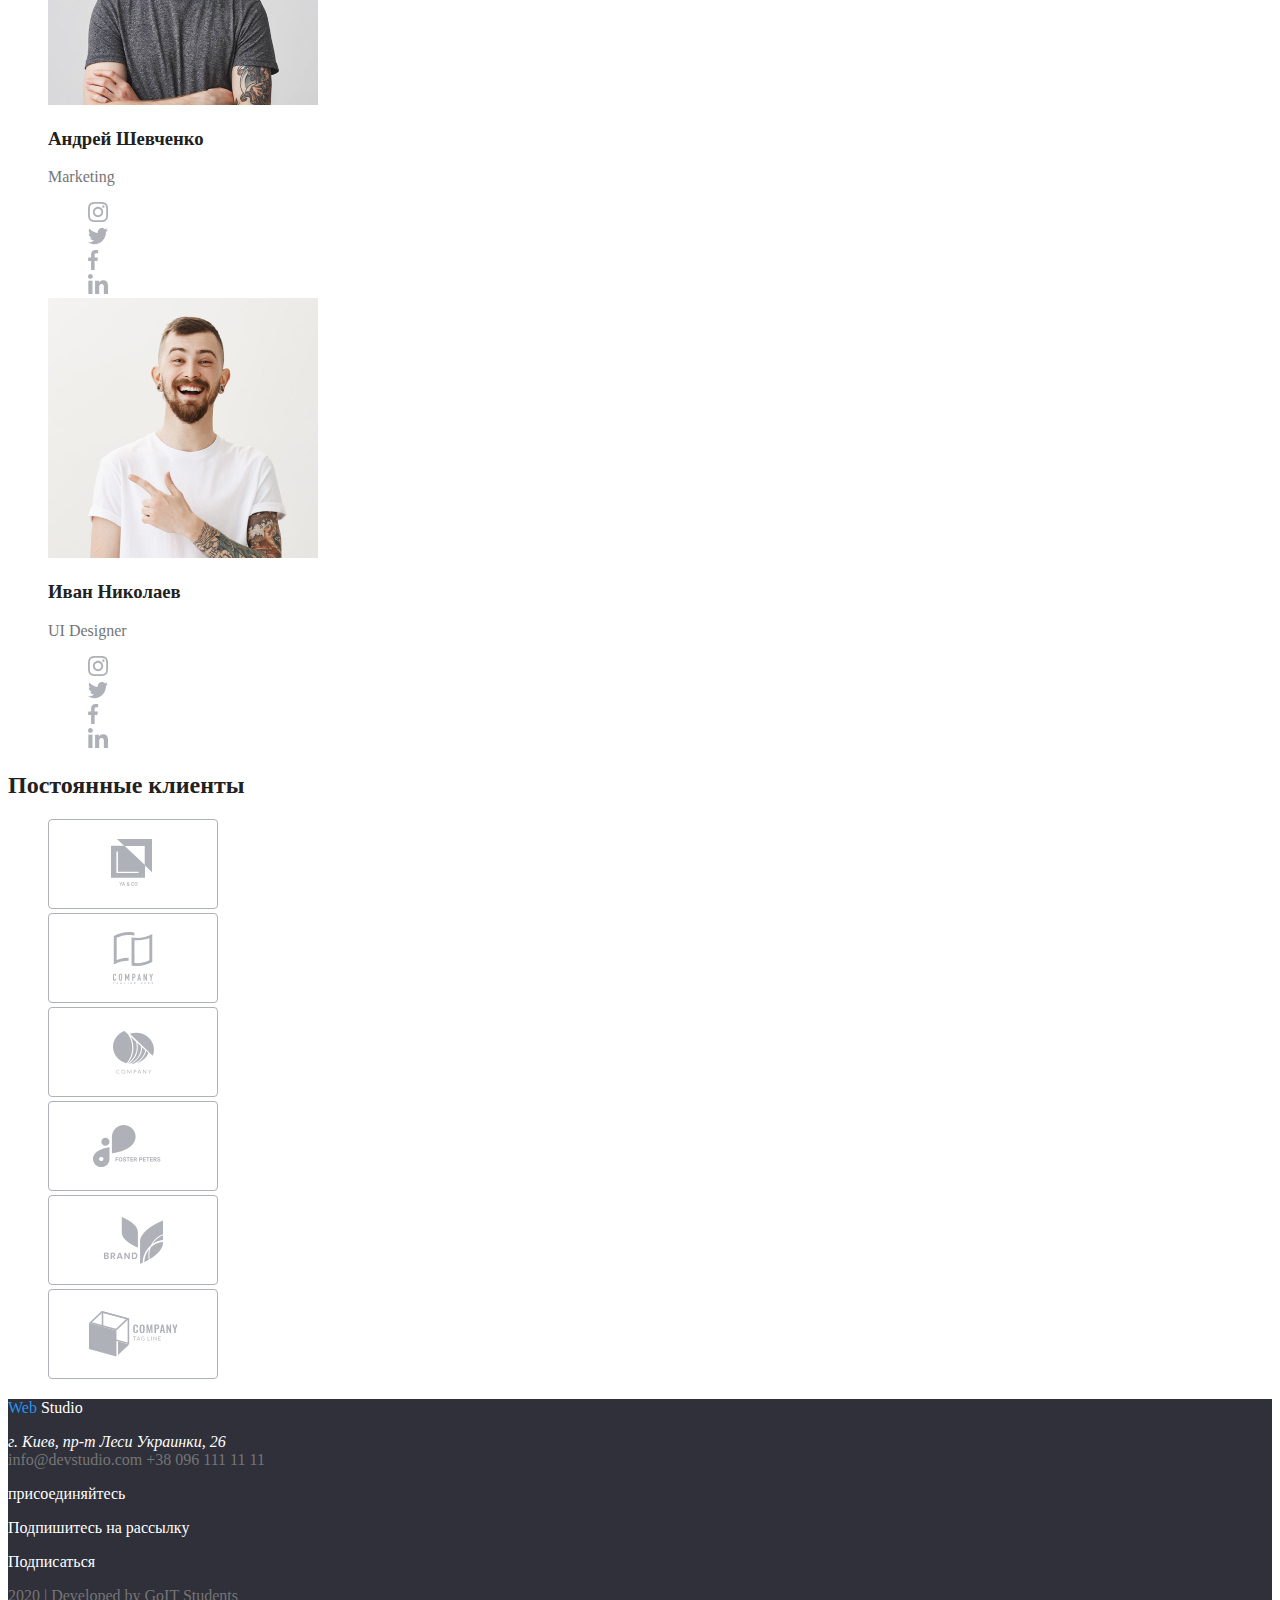
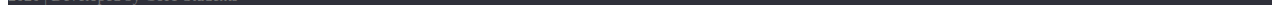
==== commit 7837d99b: "Добавляет стили на страницы Index и Portfolio" ====
--- a/index.html
+++ b/index.html
@@ -10,17 +10,19 @@
   <body>
     <!--Шапка сайта-->
     <header>
-      <nav>
-        <a href="./index.html">Web Studio</a>
-        <ul>
-          <li><a class="btn" href="">Студия</a></li>
-          <li><a class="btn" href="">Контакты</a></li>
-          <li><a class="btn" href="./html/portfolio.html">Портфолио</a></li>
+      <nav class="site-nav">
+        <a class="main-text" class="logo-color" href="./index.html"
+          ><span class="logo-blue">Web</span> Studio</a
+        >
+        <ul>
+          <li><a class="nav-btn current" href="./index.html">Студия</a></li>
+          <li><a class="nav-btn" href="">Контакты</a></li>
+          <li><a class="nav-btn" href="./portfolio.html">Портфолио</a></li>
         </ul>
       </nav>
       <ul>
         <li>
-          <a href="mailto:info@devstudio.com"
+          <a class="contact-link" href="mailto:info@devstudio.com"
             ><img
               src="./image/icon-mail.svg"
               alt="Почта"
@@ -28,7 +30,7 @@
           >
         </li>
         <li>
-          <a href="tel:+380961111111"
+          <a class="contact-link" href="tel:+380961111111"
             ><img src="./image/icon-tel.svg" alt="Телефон" /> +38 096 111 11
             11</a
           >
@@ -40,8 +42,8 @@
       <!--Герой-->
       <section class="hero">
         <img src="./" alt="Главная картинка" width="1600" />
-        <h1>Эффективные решения для вашего бизнеса</h1>
-        <a href="">Заказать услугу</a>
+        <h1 class="white-text">Эффективные решения для вашего бизнеса</h1>
+        <a class="btn-order" href="">Заказать услугу</a>
       </section>
 
       <!--Наши преимущества-->
@@ -106,7 +108,7 @@
               width="370"
               height="294"
             />
-            <p>Десктопные приложения</p>
+            <p class="white-text">Десктопные приложения</p>
           </li>
           <li>
             <img
@@ -115,7 +117,7 @@
               width="370"
               height="294"
             />
-            <p>Мобильные приложения</p>
+            <p class="white-text">Мобильные приложения</p>
           </li>
           <li>
             <img
@@ -124,7 +126,7 @@
               width="370"
               height="294"
             />
-            <p>Дизайнерские решения</p>
+            <p class="white-text">Дизайнерские решения</p>
           </li>
         </ul>
       </section>
@@ -135,7 +137,7 @@
         <ul>
           <li>
             <img src="./image/john-smith.jpg" alt="Джон Смит" width="270" />
-            <h3>John Smith</h3>
+            <h3 class="section-title">Николай Кучеренко</h3>
             <p>Product Designer</p>
             <ul>
               <li>
@@ -162,7 +164,7 @@
           </li>
           <li>
             <img src="./image/marta-stewart.jpg" alt="Марта Стюарт" />
-            <h3 class="section-title">Marta Stewart</h3>
+            <h3 class="section-title">Ольга Иванова</h3>
             <p>Frontend Developer</p>
             <ul>
               <li>
@@ -189,7 +191,7 @@
           </li>
           <li>
             <img src="./image/robert-jakis.jpg" alt="Роберт Джекис" />
-            <h3 class="section-title">Robert Jakis</h3>
+            <h3 class="section-title">Андрей Шевченко</h3>
             <p>Marketing</p>
             <ul>
               <li>
@@ -216,7 +218,7 @@
           </li>
           <li>
             <img src="./image/martin-doe.jpg" alt="Мартин Доу" />
-            <h3 class="section-title">Martin Doe</h3>
+            <h3 class="section-title">Иван Николаев</h3>
             <p>UI Designer</p>
             <ul>
               <li>
@@ -269,13 +271,19 @@
       </section>
     </main>
 
-    <footer>
-      <p>Web Studio</p>
-      <address>г. Киев, пр-т Леси Украинки, 26</address>
-      <p>info@example.com</p>
-      <p>+38 099 111 11 11</p>
-
-      <p>присоединяйтесь</p>
+    <footer class="footer">
+      <p>
+        <a class="footer-text" href="./index.html"
+          ><span class="logo-blue">Web</span> Studio</a
+        >
+      </p>
+      <address class="footer-text">г. Киев, пр-т Леси Украинки, 26</address>
+      <a class="contact-link" href="mailto:info@devstudio.com"
+        >info@devstudio.com</a
+      >
+      <a class="contact-link" href="tel:+380961111111">+38 096 111 11 11</a>
+
+      <p class="footer-text">присоединяйтесь</p>
       <ul>
         <li><a href=""></a></li>
         <li><a href=""></a></li>
@@ -283,6 +291,9 @@
         <li><a href=""></a></li>
       </ul>
 
+      <p class="footer-text">Подпишитесь на рассылку</p>
+      <p class="footer-text">Подписаться</p>
+
       <p>2020 | Developed by GoIT Students</p>
     </footer>
   </body>
--- a/css/style.css
+++ b/css/style.css
@@ -1,21 +1,26 @@
 :root {
-  --background-color: #ffffff;
+  --bcg-color: #ffffff;
   --primary-text-color: #212121;
   --secondary-text-color: #757575;
   --select-color: #2196f3;
+  --white: #ffffff;
+  --footer-color: #2f303a;
+  --btn-select-bcg: #f5f4fa;
 }
 
 body {
   background-color: var(--background-color);
 }
 
+.logo-blue {
+  color: var(--select-color);
+}
+
 p {
   color: var(--secondary-text-color);
 }
 
-h1,
-h2,
-h3 {
+.main-text {
   color: var(--primary-text-color);
 }
 
@@ -27,11 +32,57 @@
   text-decoration: none;
 }
 
-.btn {
+.section-title {
   color: var(--primary-text-color);
 }
 
-.btn:hover,
-.btn:focus {
+.nav-btn {
+  color: var(--primary-text-color);
+}
+
+.nav-btn:hover,
+.nav-btn:focus {
   color: var(--select-color);
 }
+
+.nav-btn.current {
+  color: var(--select-color);
+}
+
+.btn-order,
+.btn-select:hover,
+.btn-select:focus,
+.btn-select.current {
+  color: var(--white);
+  background-color: var(--select-color);
+}
+.btn-select {
+  color: var(--primary-text-color);
+  background-color: var(--btn-select-bcg);
+}
+
+.contact-link {
+  color: var(--secondary-text-color);
+}
+
+.contact-link:hover {
+  color: var(--select-color);
+}
+
+.footer > .contact-link {
+  color: var(--secondary-text-color);
+}
+
+.white-text {
+  color: var(--white);
+  background-color: var(--secondary-text-color);
+}
+
+.footer {
+  background-color: var(--footer-color);
+}
+
+.footer-text {
+  color: var(--white);
+  background-color: var(--footer-color);
+}
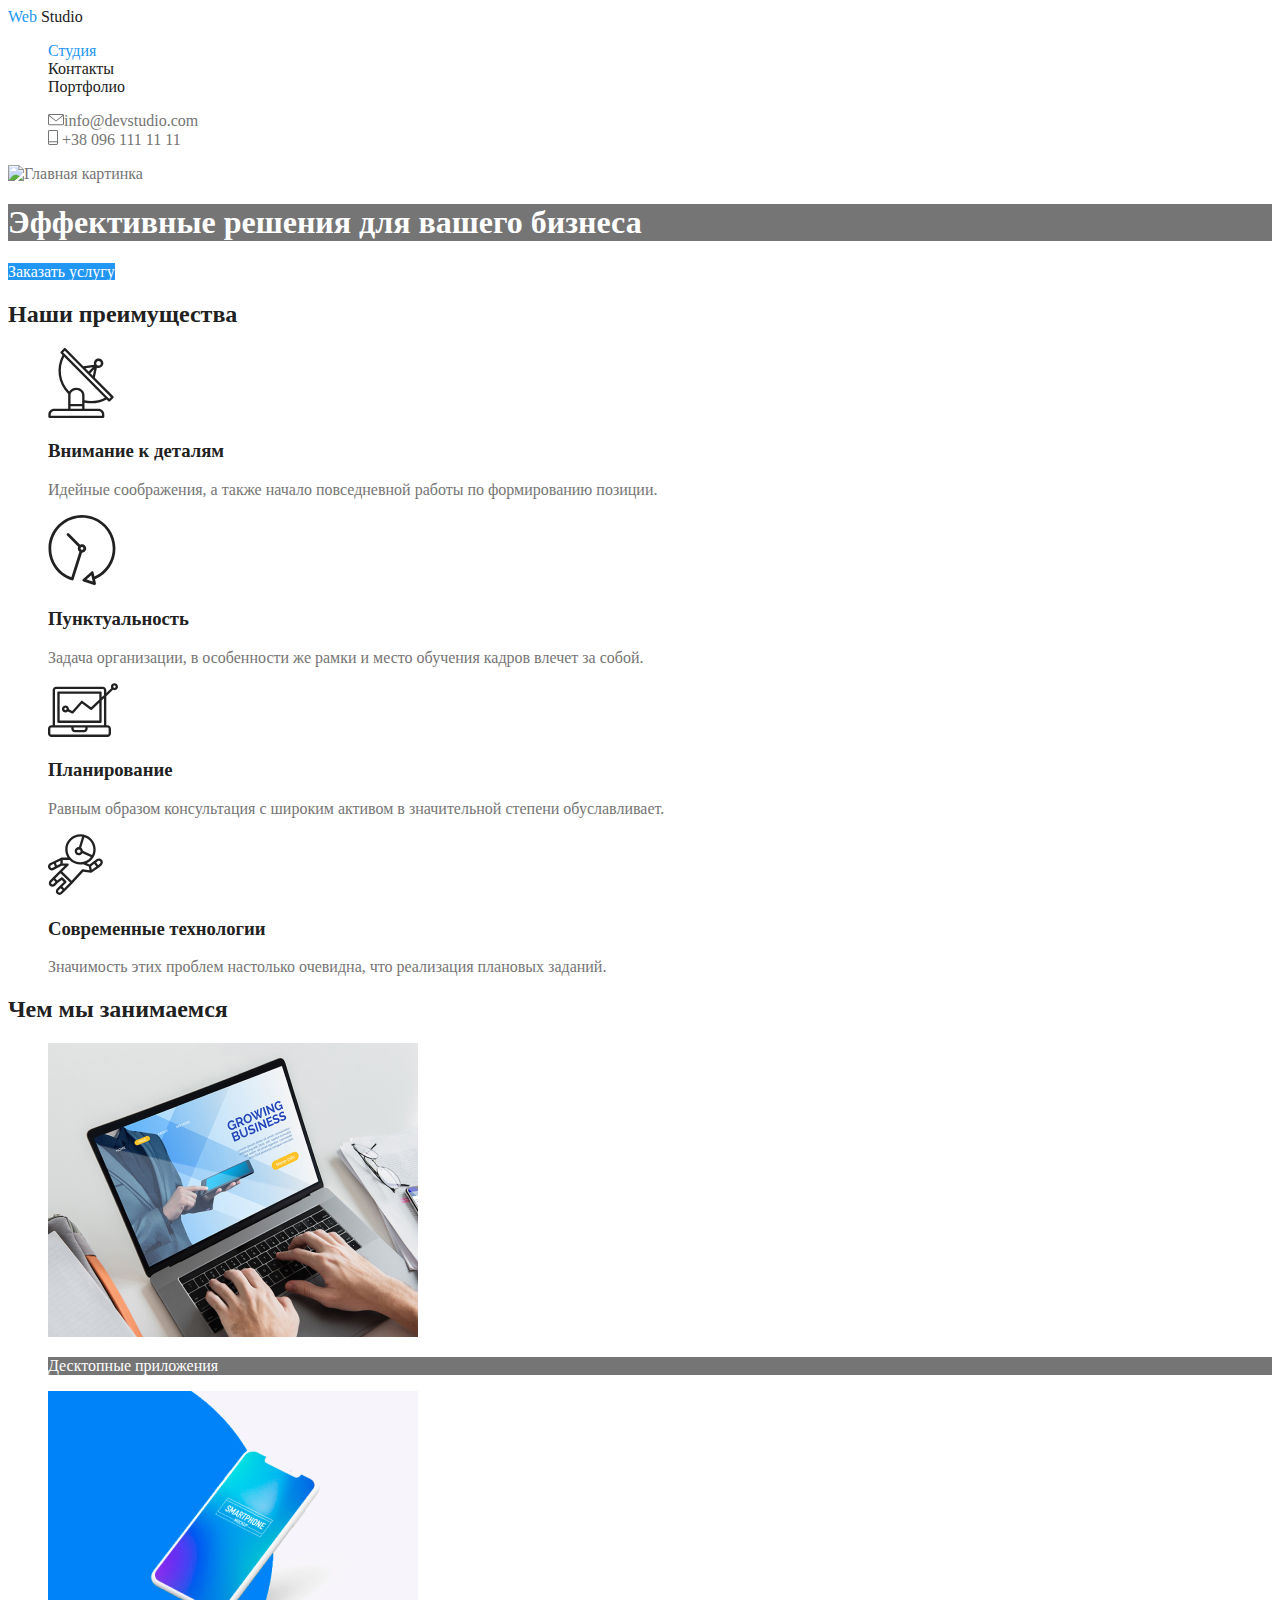
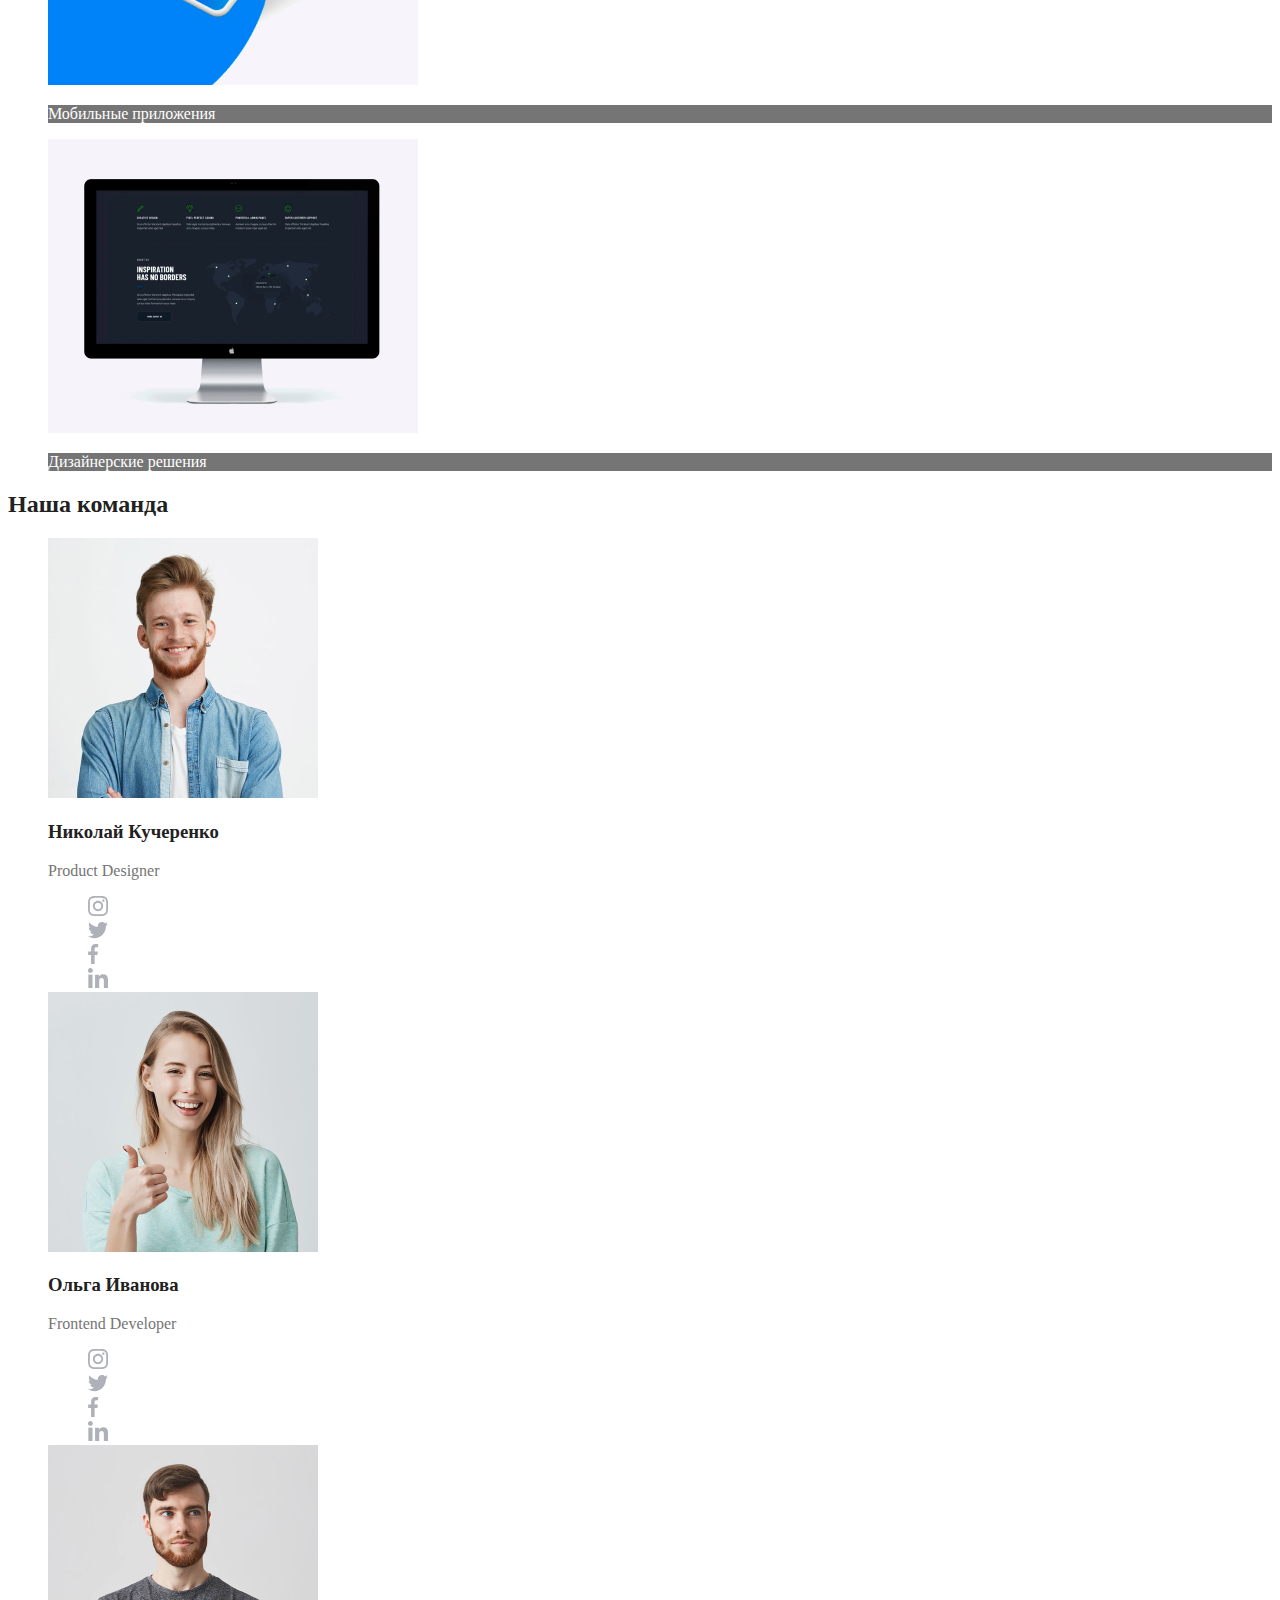
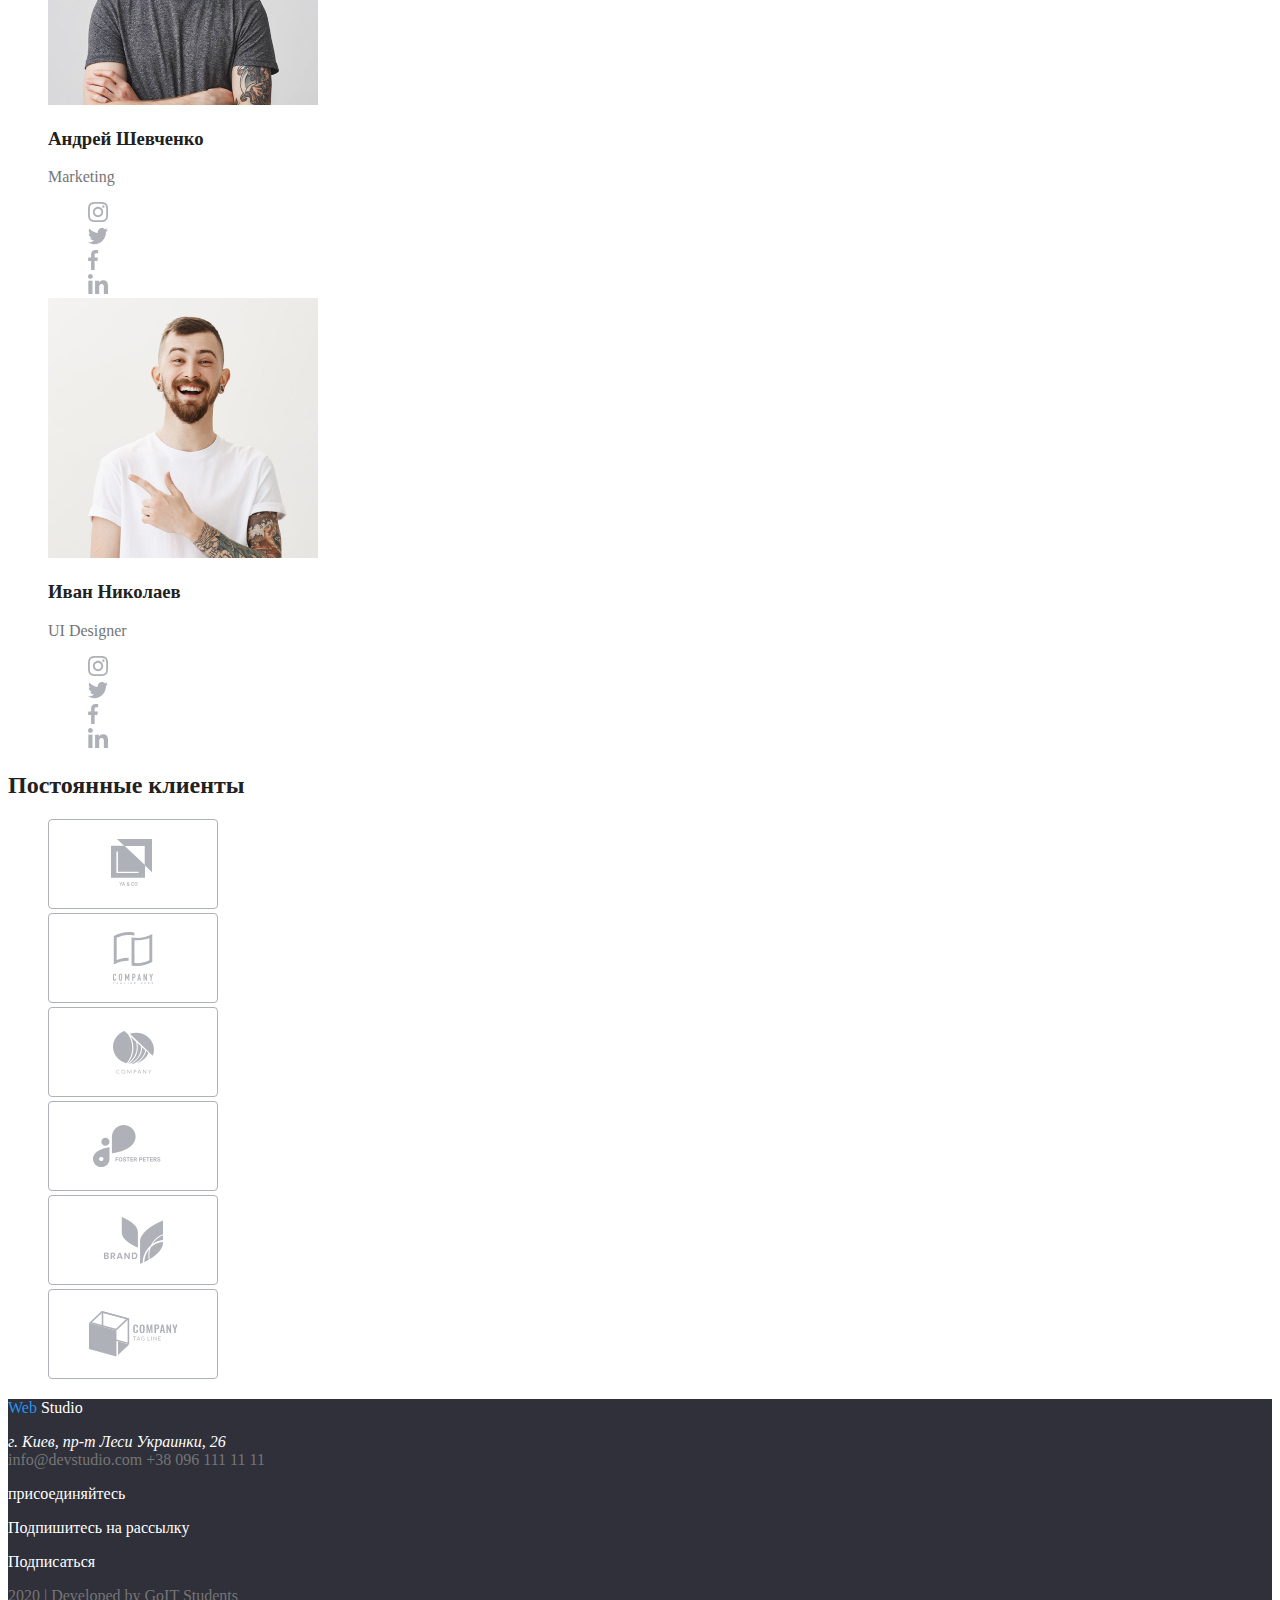
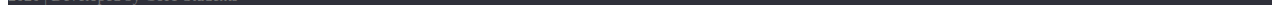
==== commit e93201b0: "Вносит небольшие изменения в HTML и CSS" ====
--- a/index.html
+++ b/index.html
@@ -66,7 +66,7 @@
             <a href=""
               ><img src="./image/advantages-icon02.svg" alt="Пунктуальность"
             /></a>
-            <h3>Пунктуальность</h3>
+            <h3 class="section-title">Пунктуальность</h3>
             <p>
               Задача организации, в особенности же рамки и место обучения кадров
               влечет за собой.
--- a/css/style.css
+++ b/css/style.css
@@ -9,15 +9,12 @@
 }
 
 body {
-  background-color: var(--background-color);
+  background-color: var(--bcg-color);
+  color: var(--secondary-text-color);
 }
 
 .logo-blue {
   color: var(--select-color);
-}
-
-p {
-  color: var(--secondary-text-color);
 }
 
 .main-text {
@@ -56,6 +53,7 @@
   color: var(--white);
   background-color: var(--select-color);
 }
+
 .btn-select {
   color: var(--primary-text-color);
   background-color: var(--btn-select-bcg);
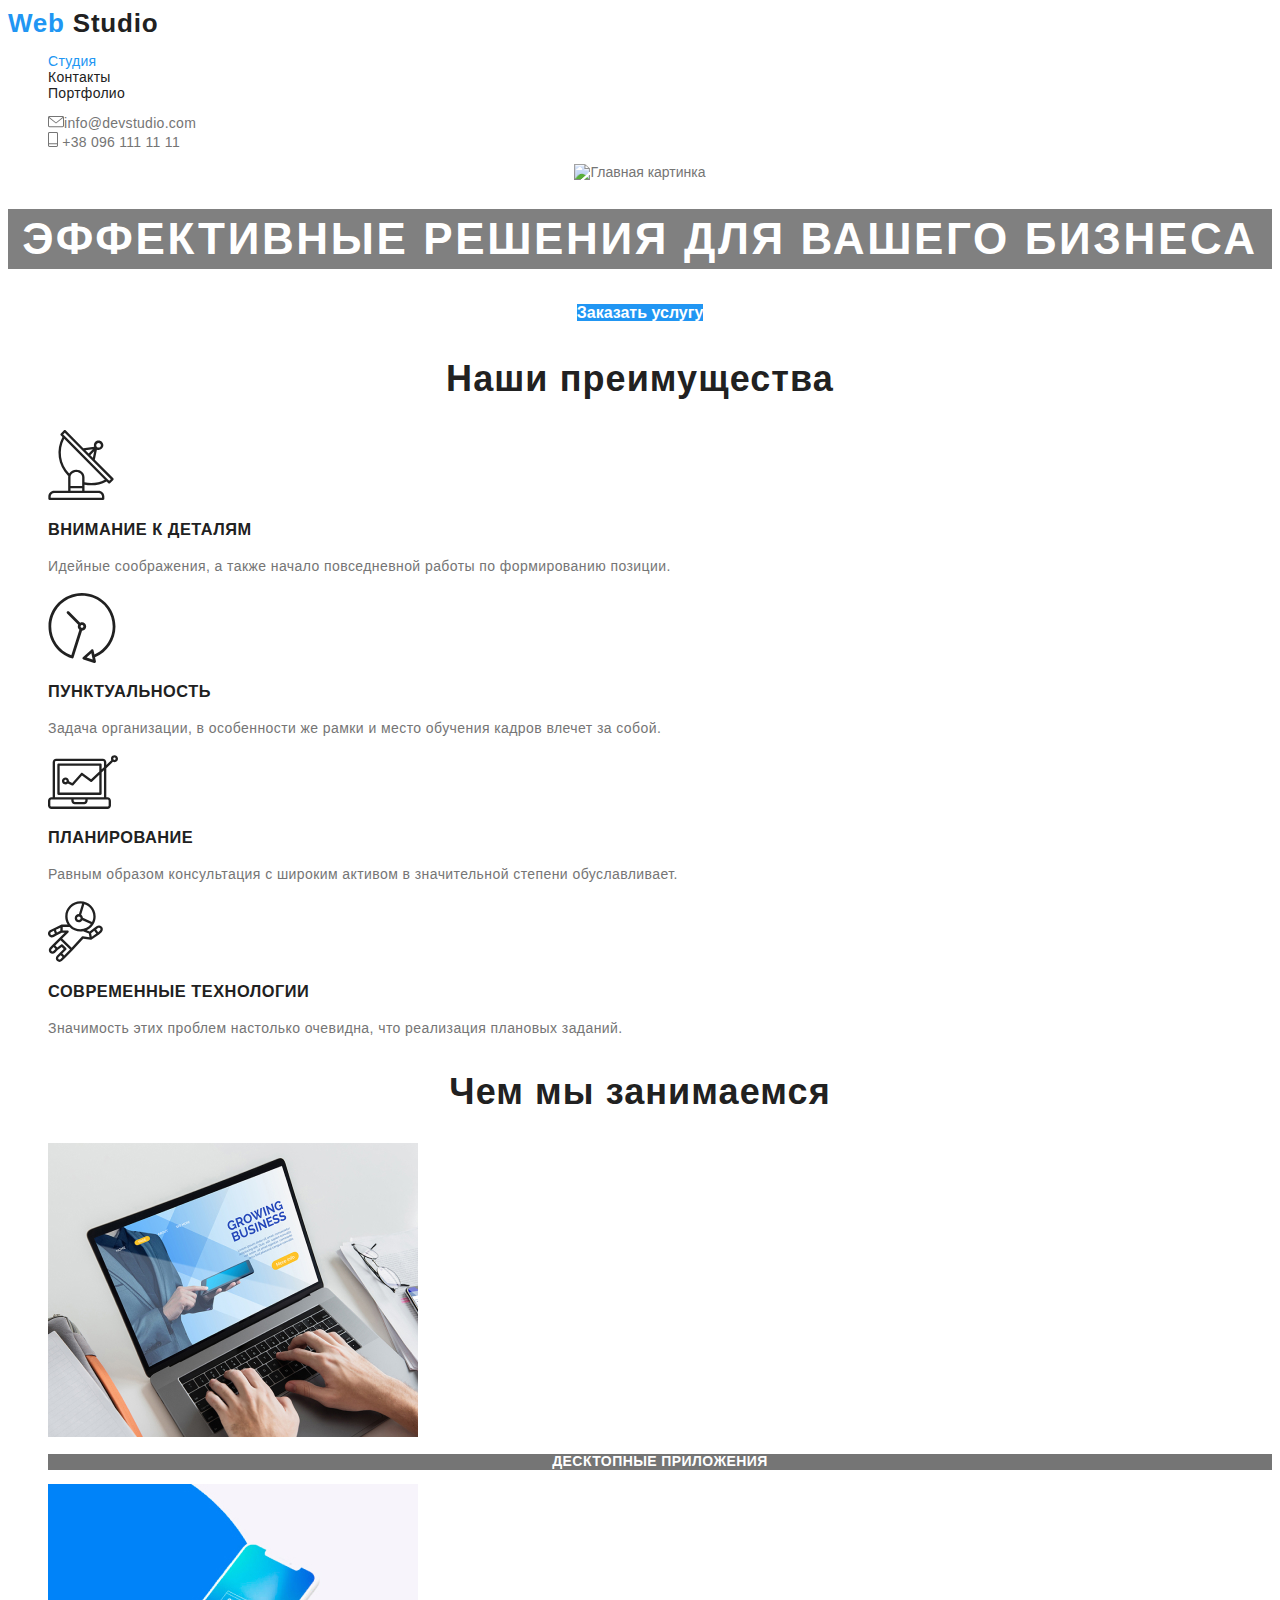
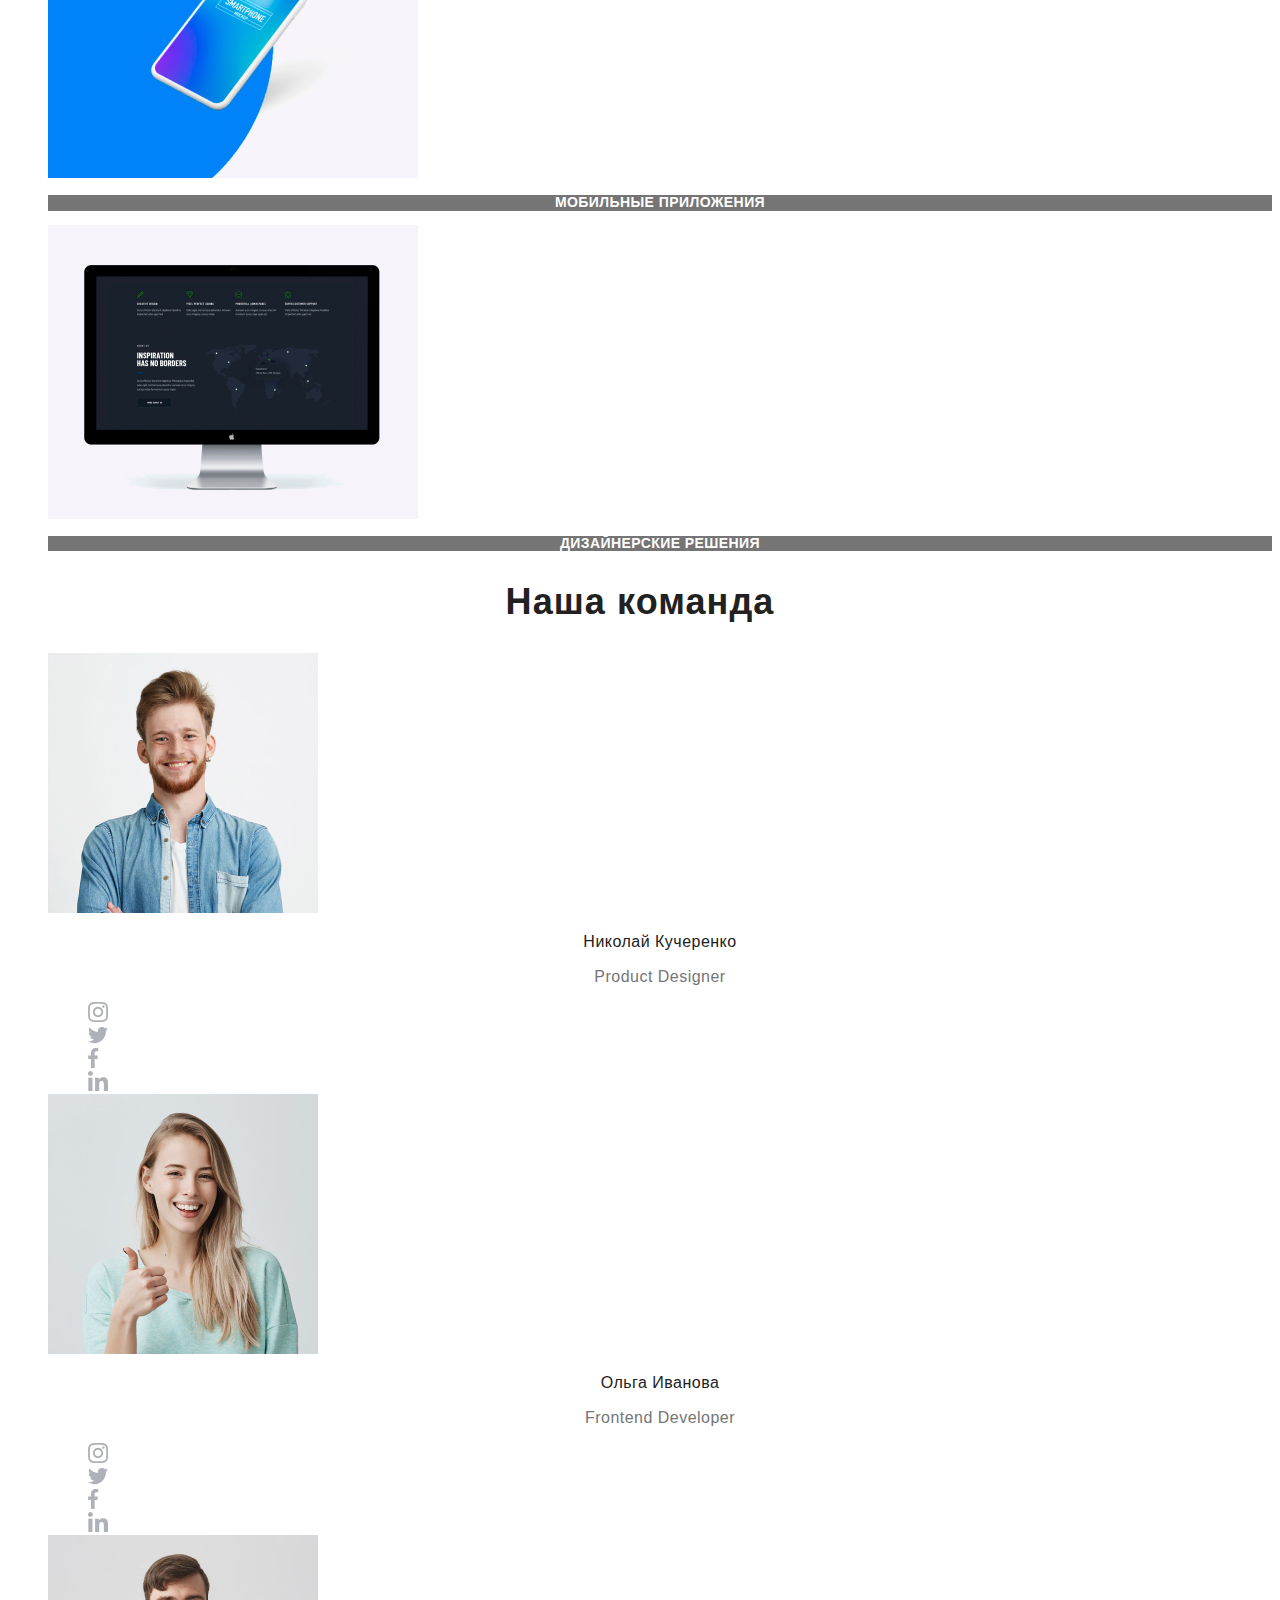
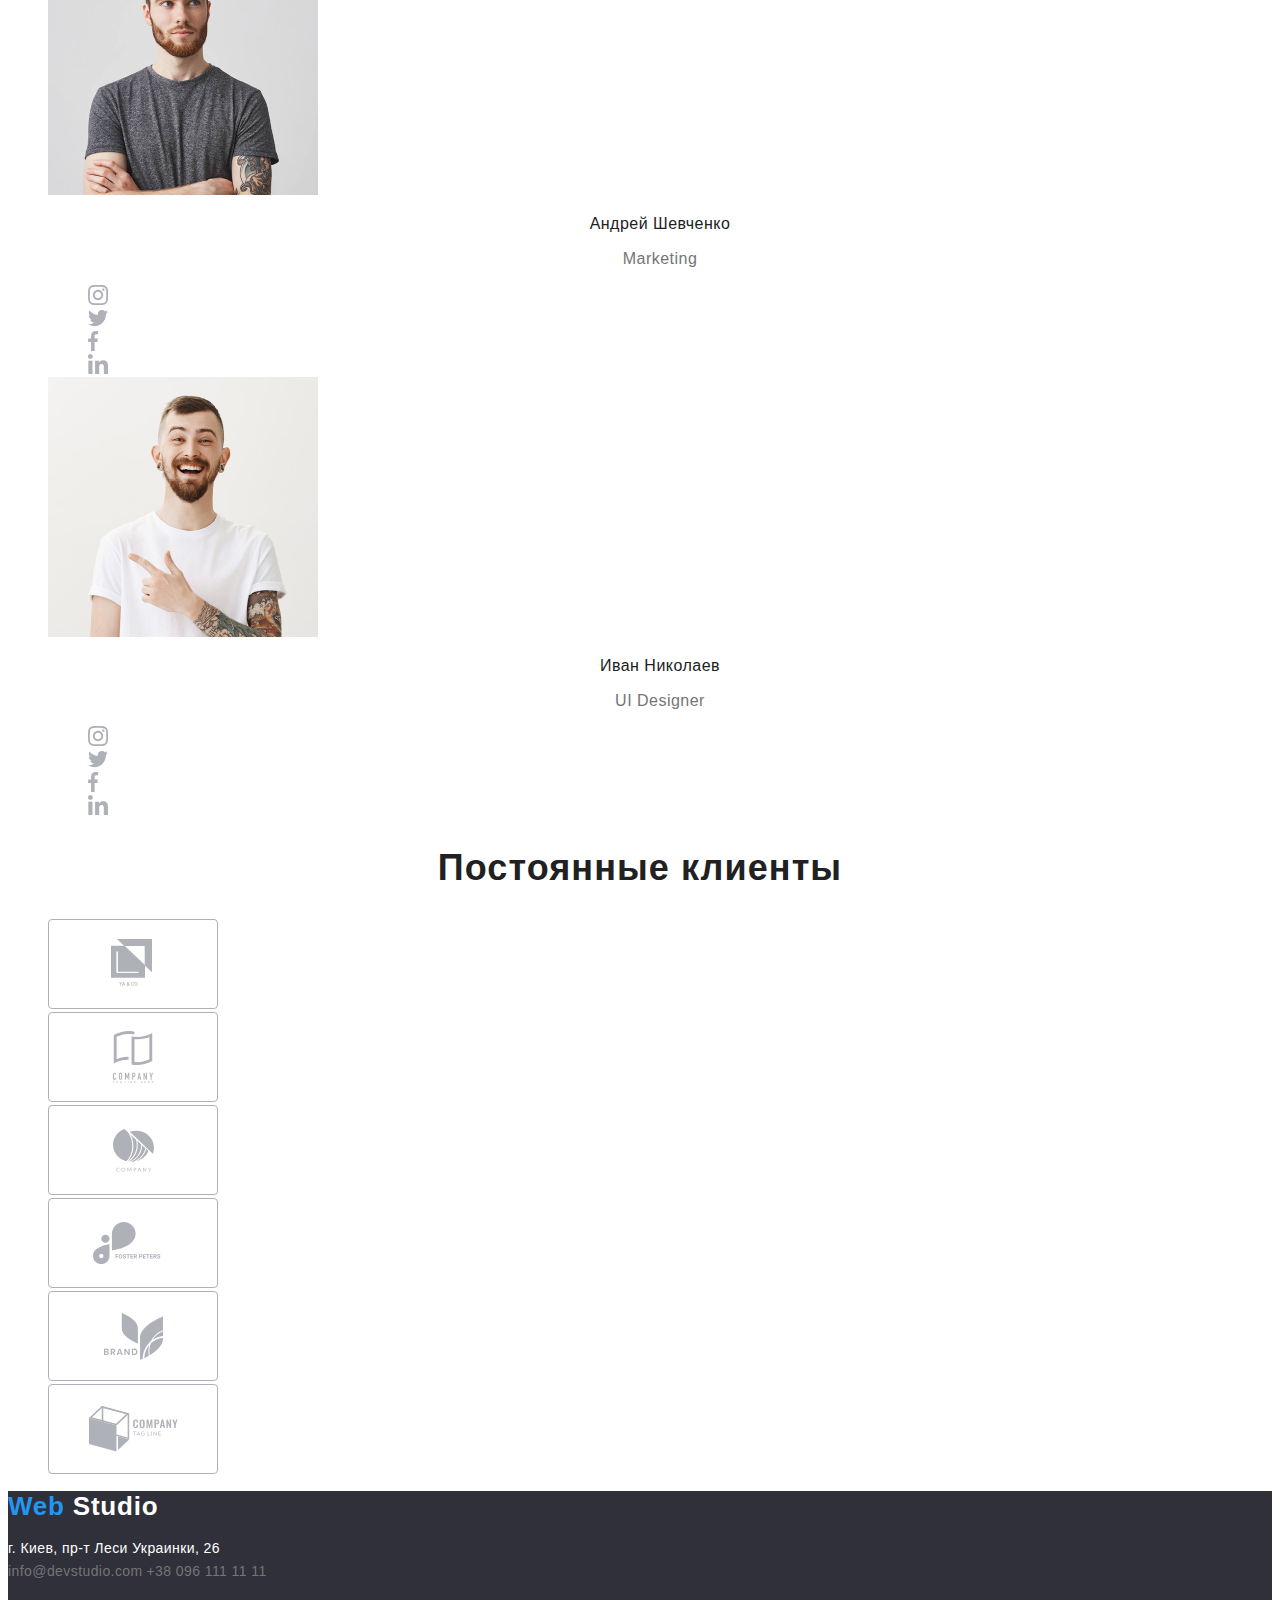
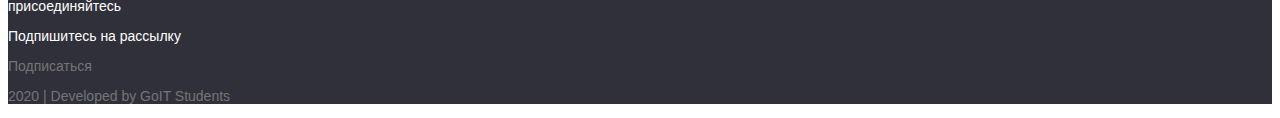
==== commit 8ec6a01d: "Добавляет размеры букв и шрифты на страницу" ====
--- a/index.html
+++ b/index.html
@@ -2,8 +2,12 @@
 <html lang="ru">
   <head>
     <meta charset="UTF-8" />
-    <meta name="viewport" content="width=device-width, initial-scale=1.0" />
-    <title>WEB Studio</title>
+    <meta name="viewport" content="width=device-width,
+    initial-scale=1.0member-name>WEB member-name>
+    <link
+      href="https://fonts.googleapis.com/css2?family=Raleway:wght@700&family=Roboto:wght@400;500;700&display=swap"
+      rel="stylesheet"
+    />
     <link rel="stylesheet" href="./css/style.css" />
   </head>
 
@@ -11,7 +15,7 @@
     <!--Шапка сайта-->
     <header>
       <nav class="site-nav">
-        <a class="main-text" class="logo-color" href="./index.html"
+        <a class="logo" href="./index.html"
           ><span class="logo-blue">Web</span> Studio</a
         >
         <ul>
@@ -42,12 +46,12 @@
       <!--Герой-->
       <section class="hero">
         <img src="./" alt="Главная картинка" width="1600" />
-        <h1 class="white-text">Эффективные решения для вашего бизнеса</h1>
-        <a class="btn-order" href="">Заказать услугу</a>
+        <h1 class="hero-text">Эффективные решения для вашего бизнеса</h1>
+        <a class="btn-order align" href="">Заказать услугу</a>
       </section>
 
       <!--Наши преимущества-->
-      <section class="section">
+      <section class="section features">
         <h2 class="section-title">Наши преимущества</h2>
         <ul>
           <li>
@@ -57,7 +61,7 @@
                 alt="Внимание к деталям"
             /></a>
             <h3 class="section-title">Внимание к деталям</h3>
-            <p>
+            <p class="text">
               Идейные соображения, а также начало повседневной работы по
               формированию позиции.
             </p>
@@ -67,7 +71,7 @@
               ><img src="./image/advantages-icon02.svg" alt="Пунктуальность"
             /></a>
             <h3 class="section-title">Пунктуальность</h3>
-            <p>
+            <p class="text">
               Задача организации, в особенности же рамки и место обучения кадров
               влечет за собой.
             </p>
@@ -77,7 +81,7 @@
               ><img src="./image/advantages-icon03.svg" alt="Планирование"
             /></a>
             <h3 class="section-title">Планирование</h3>
-            <p>
+            <p class="text">
               Равным образом консультация с широким активом в значительной
               степени обуславливает.
             </p>
@@ -89,7 +93,7 @@
                 alt="Современные технологии"
             /></a>
             <h3 class="section-title">Современные технологии</h3>
-            <p>
+            <p class="text">
               Значимость этих проблем настолько очевидна, что реализация
               плановых заданий.
             </p>
@@ -98,7 +102,7 @@
       </section>
 
       <!--Род занятий-->
-      <section class="section">
+      <section class="work">
         <h2 class="section-title">Чем мы занимаемся</h2>
         <ul>
           <li>
@@ -108,7 +112,7 @@
               width="370"
               height="294"
             />
-            <p class="white-text">Десктопные приложения</p>
+            <p class="white-text text">Десктопные приложения</p>
           </li>
           <li>
             <img
@@ -117,7 +121,7 @@
               width="370"
               height="294"
             />
-            <p class="white-text">Мобильные приложения</p>
+            <p class="white-text text">Мобильные приложения</p>
           </li>
           <li>
             <img
@@ -126,19 +130,19 @@
               width="370"
               height="294"
             />
-            <p class="white-text">Дизайнерские решения</p>
+            <p class="white-text text">Дизайнерские решения</p>
           </li>
         </ul>
       </section>
 
       <!--Наша команда-->
-      <section class="section">
+      <section class="section team">
         <h2 class="section-title">Наша команда</h2>
         <ul>
           <li>
             <img src="./image/john-smith.jpg" alt="Джон Смит" width="270" />
-            <h3 class="section-title">Николай Кучеренко</h3>
-            <p>Product Designer</p>
+            <h3 class="member-name">Николай Кучеренко</h3>
+            <p class="text">Product Designer</p>
             <ul>
               <li>
                 <a href=""
@@ -164,8 +168,8 @@
           </li>
           <li>
             <img src="./image/marta-stewart.jpg" alt="Марта Стюарт" />
-            <h3 class="section-title">Ольга Иванова</h3>
-            <p>Frontend Developer</p>
+            <h3 class="member-name">Ольга Иванова</h3>
+            <p class="text">Frontend Developer</p>
             <ul>
               <li>
                 <a href=""
@@ -191,8 +195,8 @@
           </li>
           <li>
             <img src="./image/robert-jakis.jpg" alt="Роберт Джекис" />
-            <h3 class="section-title">Андрей Шевченко</h3>
-            <p>Marketing</p>
+            <h3 class="member-name">Андрей Шевченко</h3>
+            <p class="text">Marketing</p>
             <ul>
               <li>
                 <a href=""
@@ -218,8 +222,8 @@
           </li>
           <li>
             <img src="./image/martin-doe.jpg" alt="Мартин Доу" />
-            <h3 class="section-title">Иван Николаев</h3>
-            <p>UI Designer</p>
+            <h3 class="member-name">Иван Николаев</h3>
+            <p class="text">UI Designer</p>
             <ul>
               <li>
                 <a href=""
@@ -273,7 +277,7 @@
 
     <footer class="footer">
       <p>
-        <a class="footer-text" href="./index.html"
+        <a class="footer-text logo" href="./index.html"
           ><span class="logo-blue">Web</span> Studio</a
         >
       </p>
@@ -292,7 +296,7 @@
       </ul>
 
       <p class="footer-text">Подпишитесь на рассылку</p>
-      <p class="footer-text">Подписаться</p>
+      <p>Подписаться</p>
 
       <p>2020 | Developed by GoIT Students</p>
     </footer>
--- a/css/style.css
+++ b/css/style.css
@@ -11,30 +11,145 @@
 body {
   background-color: var(--bcg-color);
   color: var(--secondary-text-color);
-}
-
-.logo-blue {
-  color: var(--select-color);
-}
-
-.main-text {
-  color: var(--primary-text-color);
-}
-
-ul li {
-  list-style-type: none;
+
+  font-family: "Roboto", sans-serif;
+  font-style: normal;
+  font-size: 14px;
 }
 
 a {
   text-decoration: none;
 }
 
-.section-title {
-  color: var(--primary-text-color);
+li {
+  list-style-type: none;
+}
+
+.logo {
+  color: var(--primary-text-color);
+
+  font-family: "Raleway", sans-serif;
+  font-style: normal;
+  font-weight: 700;
+  font-size: 26px;
+  line-height: 1.2;
+  letter-spacing: 0.03em;
+}
+
+.logo-blue {
+  color: var(--select-color);
+}
+
+header .contact-link {
+  font-weight: 500;
+  line-height: 1.15;
+  letter-spacing: 0.02em;
+}
+
+.hero {
+  text-align: center;
+}
+
+.hero-text {
+  color: var(--white);
+  background-color: gray;
+
+  font-weight: 900;
+  font-size: 44px;
+  line-height: 1.36;
+
+  letter-spacing: 0.06em;
+  text-transform: uppercase;
+}
+
+.main-text {
+  color: var(--primary-text-color);
+}
+
+h2.section-title {
+  color: var(--primary-text-color);
+
+  font-weight: 700;
+  font-size: 36px;
+  line-height: 1.17;
+
+  text-align: center;
+  letter-spacing: 0.03em;
+}
+
+h3.section-title {
+  color: var(--primary-text-color);
+
+  font-weight: 700;
+  line-height: 1.14;
+
+  letter-spacing: 0.03em;
+  text-transform: uppercase;
+}
+
+.features .text {
+  font-weight: 400;
+  line-height: 1.71;
+
+  letter-spacing: 0.03em;
+}
+
+.work .text {
+  color: var(--white);
+  background-color: var(--secondary-text-color);
+
+  font-weight: 700;
+  line-height: 1.14;
+  text-align: center;
+  letter-spacing: 0.03em;
+  text-transform: uppercase;
+}
+
+.team .member-name {
+  color: var(--primary-text-color);
+
+  font-weight: 500;
+  font-size: 16px;
+  line-height: 1.19;
+
+  text-align: center;
+  letter-spacing: 0.03em;
+}
+
+.team .text {
+  font-weight: 400;
+  font-size: 16px;
+  line-height: 1.19;
+
+  text-align: center;
+  letter-spacing: 0.03em;
+}
+
+address {
+  color: var(--white);
+
+  font-style: normal;
+  font-weight: 400;
+  font-size: 14px;
+  line-height: 1.7;
+
+  letter-spacing: 0.03em;
+}
+
+.footer .contact-link {
+  font-weight: 400;
+  font-size: 14px;
+  line-height: 1.7;
+
+  letter-spacing: 0.03em;
 }
 
 .nav-btn {
   color: var(--primary-text-color);
+
+  font-weight: 500;
+  line-height: 1.15;
+  letter-spacing: 0.02em;
 }
 
 .nav-btn:hover,
@@ -46,7 +161,15 @@
   color: var(--select-color);
 }
 
-.btn-order,
+.btn-order {
+  color: var(--white);
+  background-color: var(--select-color);
+
+  font-weight: 700;
+  font-size: 16px;
+  line-height: 1.88;
+}
+
 .btn-select:hover,
 .btn-select:focus,
 .btn-select.current {
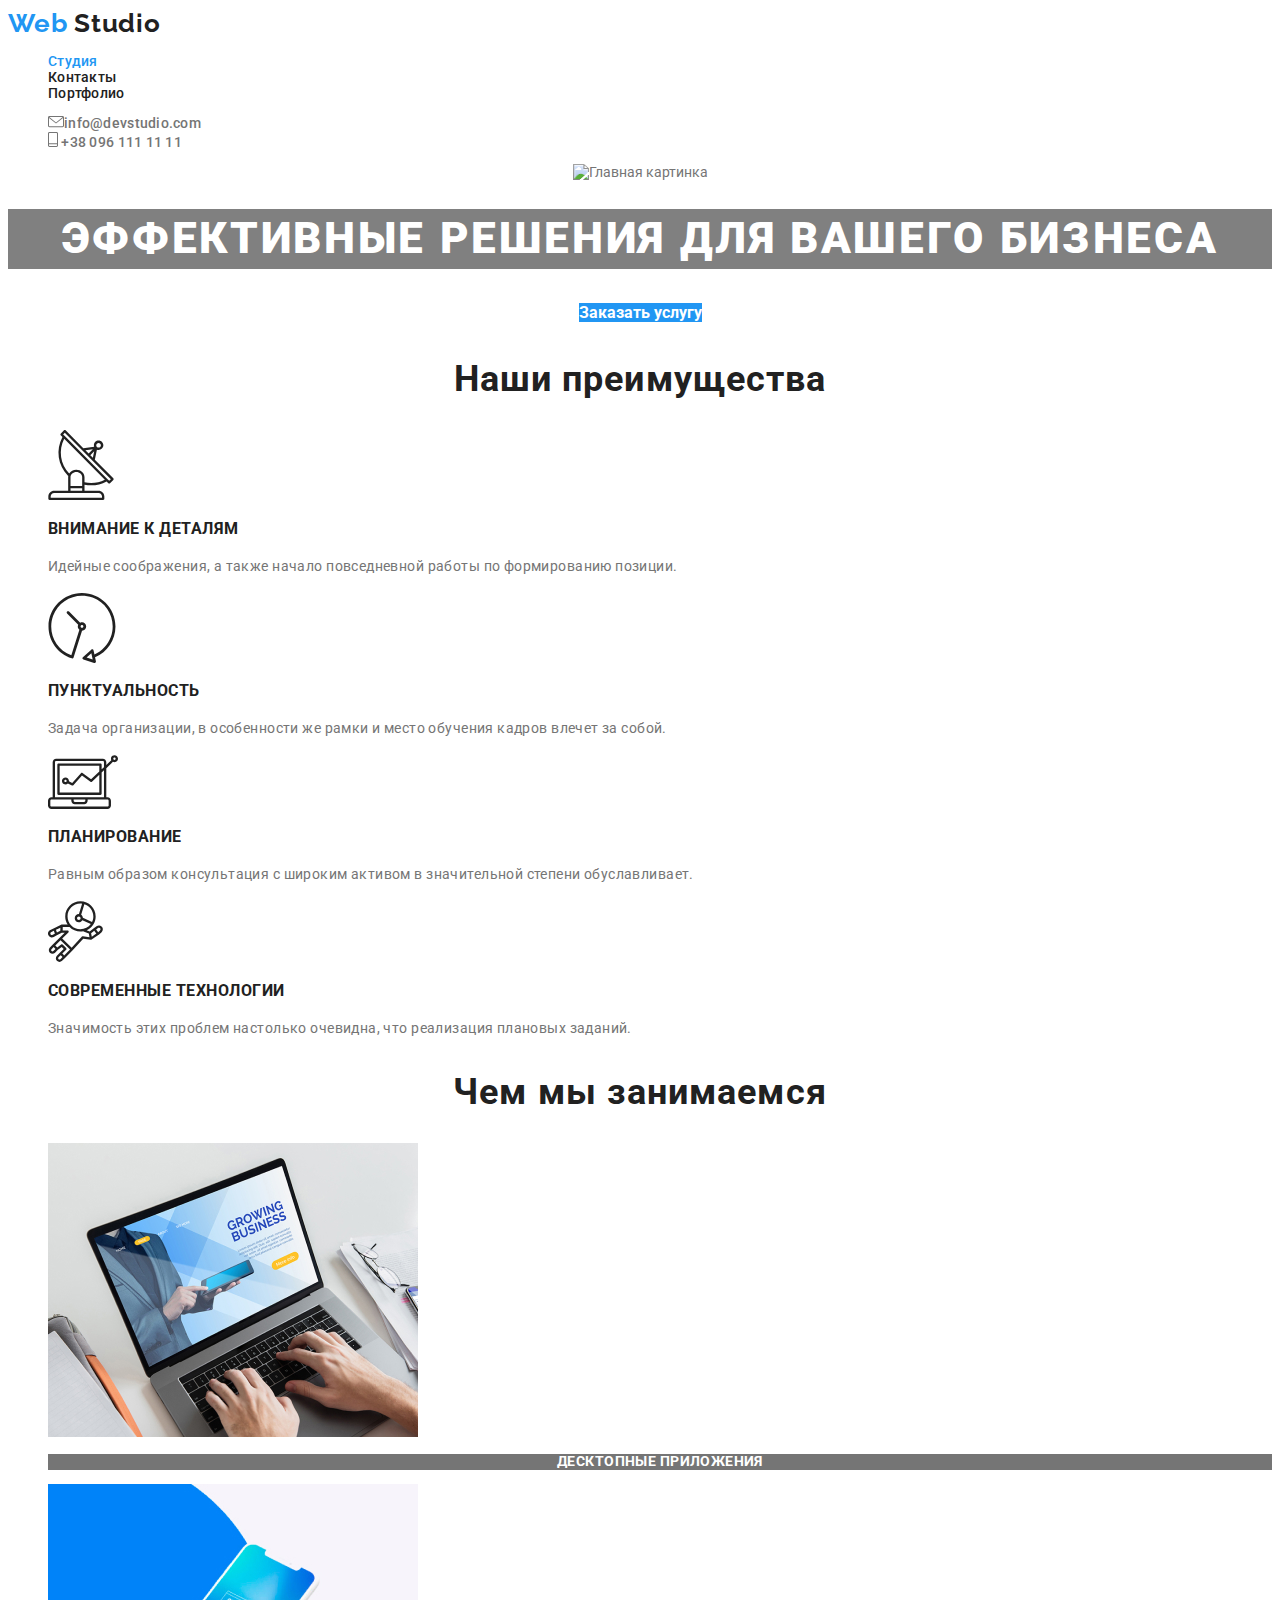
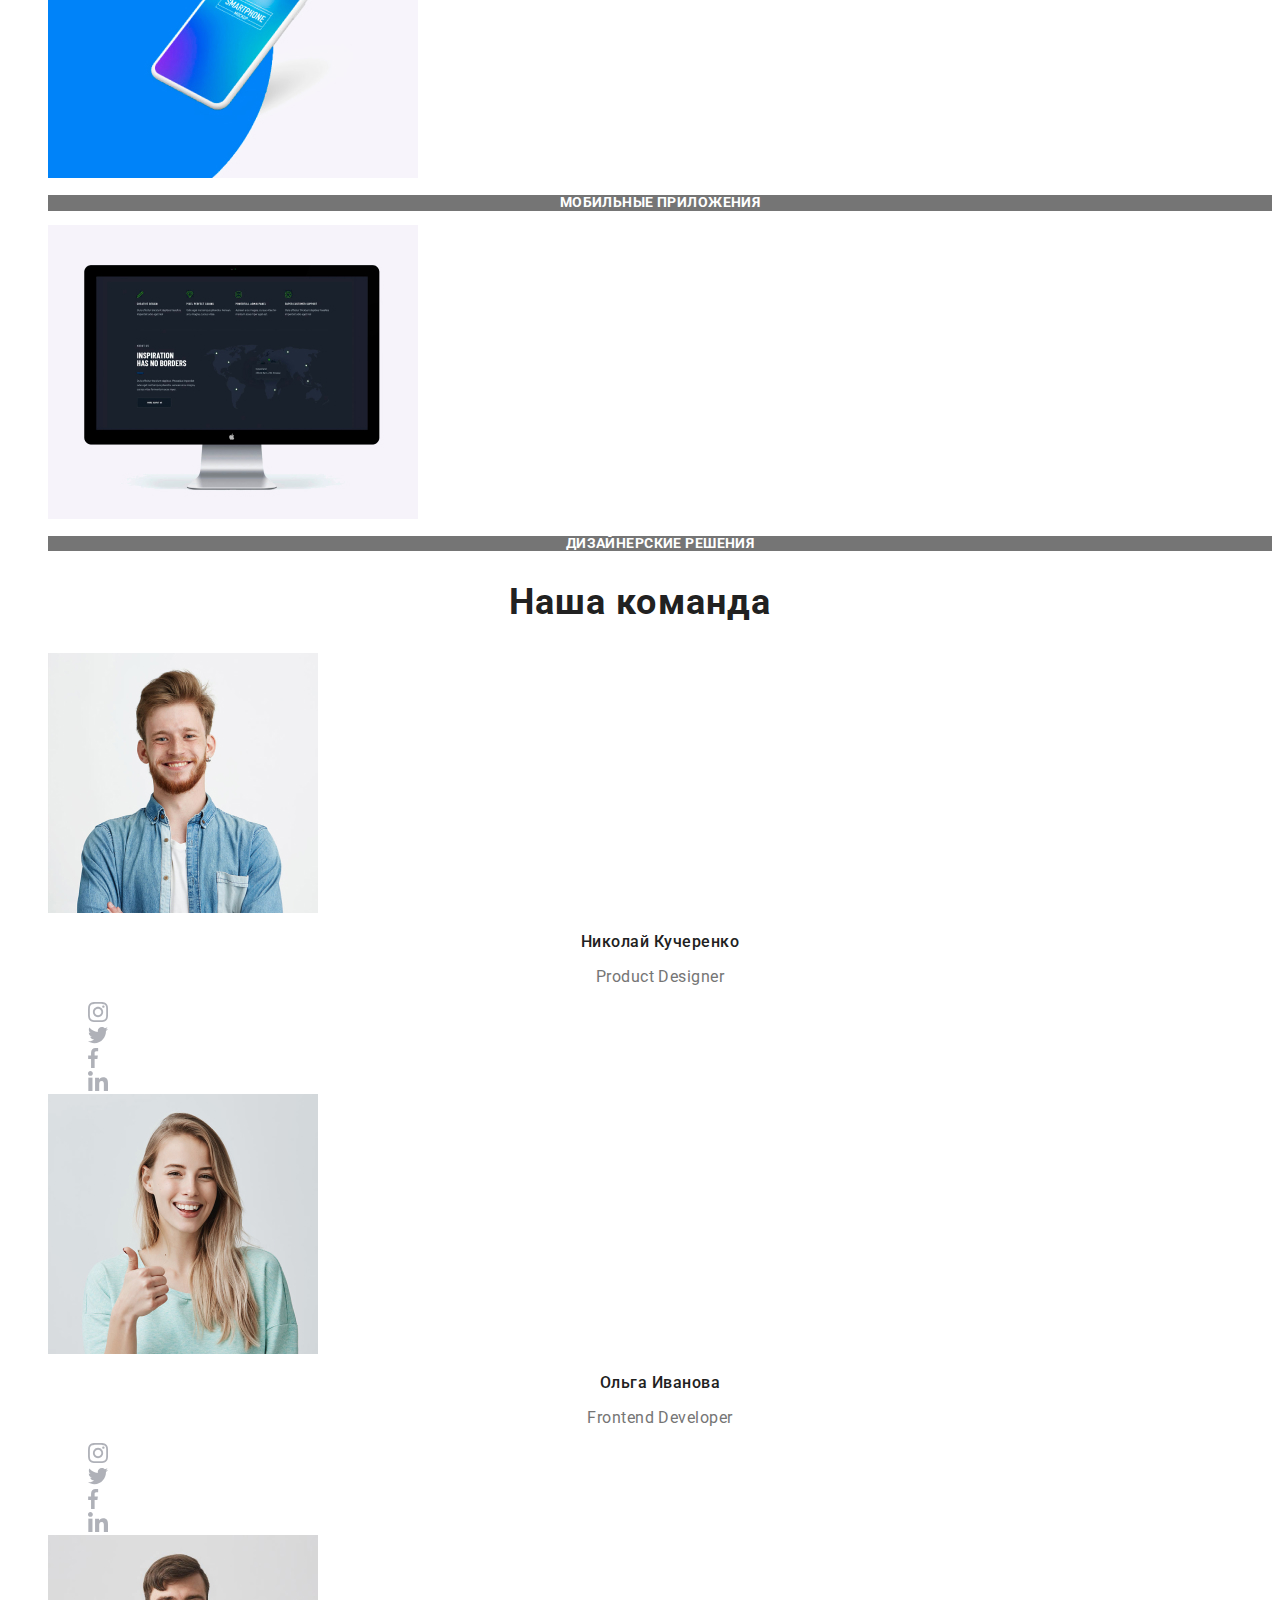
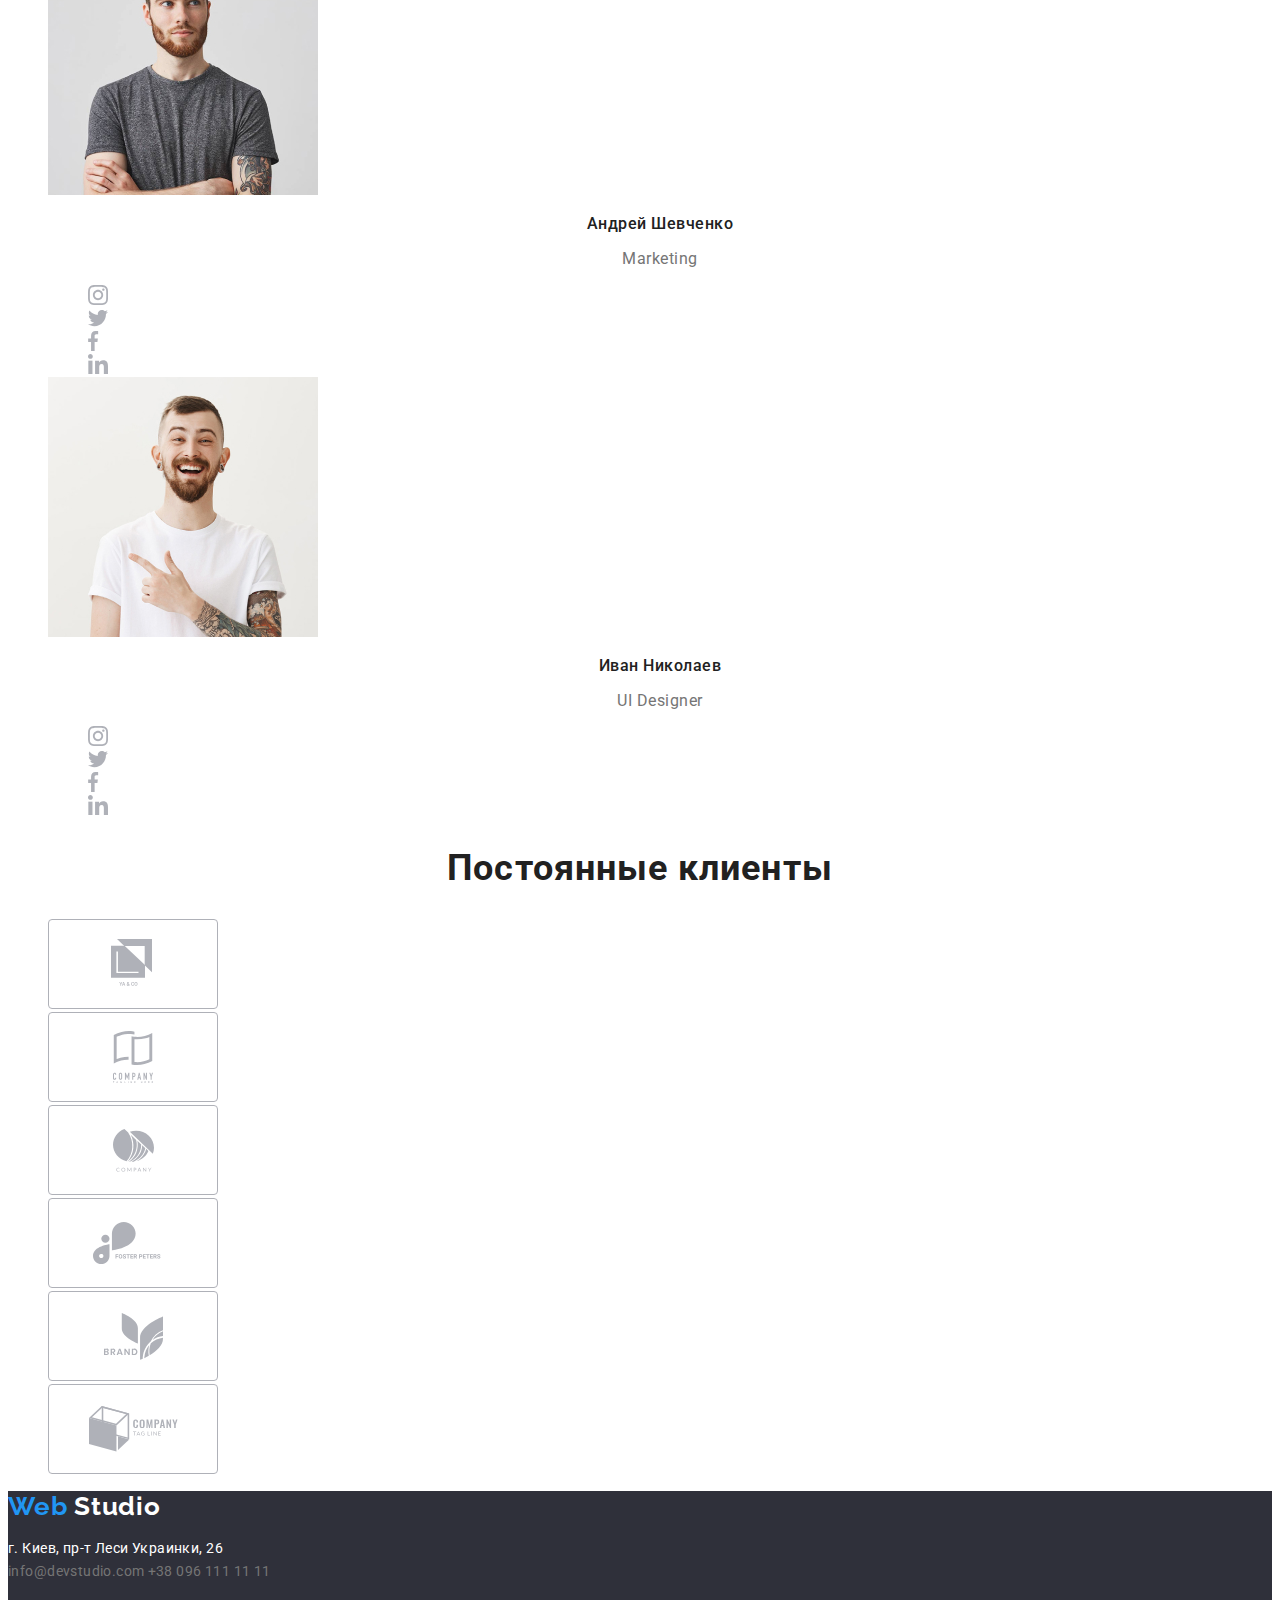
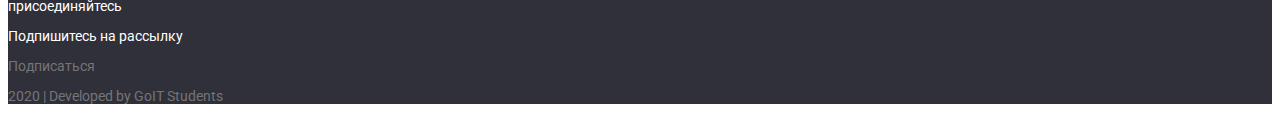
==== commit 29c809eb: "Чинит тег meta и проблемы с лого в хедере и футере" ====
--- a/index.html
+++ b/index.html
@@ -2,10 +2,10 @@
 <html lang="ru">
   <head>
     <meta charset="UTF-8" />
-    <meta name="viewport" content="width=device-width,
-    initial-scale=1.0member-name>WEB member-name>
+    <meta name="viewport" content="width=device-width initial-scale=1.0" />
+    <title>WEB Studio</title>
     <link
-      href="https://fonts.googleapis.com/css2?family=Raleway:wght@700&family=Roboto:wght@400;500;700&display=swap"
+      href="https://fonts.googleapis.com/css2?family=Raleway:wght@700&family=Roboto:wght@400;500;700;900&display=swap"
       rel="stylesheet"
     />
     <link rel="stylesheet" href="./css/style.css" />
--- a/css/style.css
+++ b/css/style.css
@@ -25,6 +25,10 @@
   list-style-type: none;
 }
 
+.logo-blue {
+  color: var(--select-color);
+}
+
 .logo {
   color: var(--primary-text-color);
 
@@ -32,12 +36,9 @@
   font-style: normal;
   font-weight: 700;
   font-size: 26px;
+
   line-height: 1.2;
   letter-spacing: 0.03em;
-}
-
-.logo-blue {
-  color: var(--select-color);
 }
 
 header .contact-link {
@@ -203,6 +204,10 @@
   background-color: var(--footer-color);
 }
 
+.footer-text.logo {
+  color: var(--white);
+}
+
 .footer-text {
   color: var(--white);
   background-color: var(--footer-color);
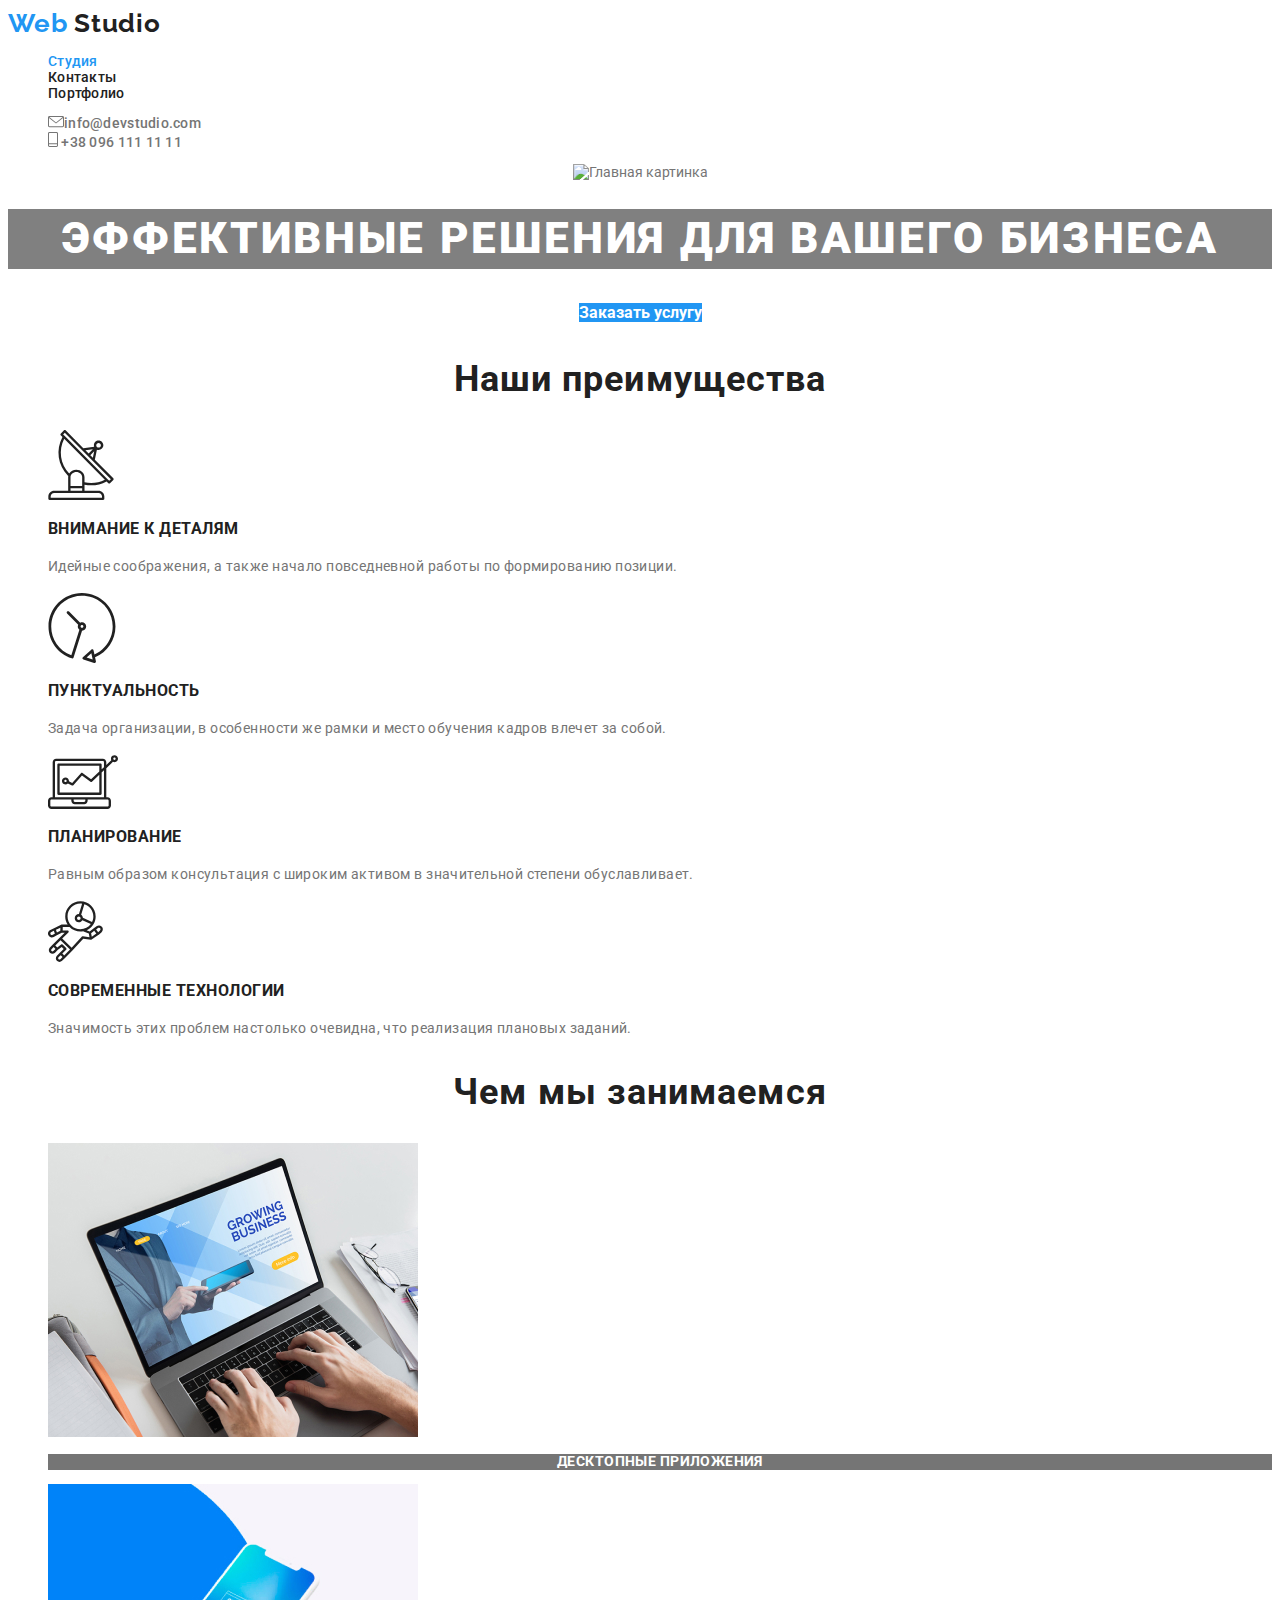
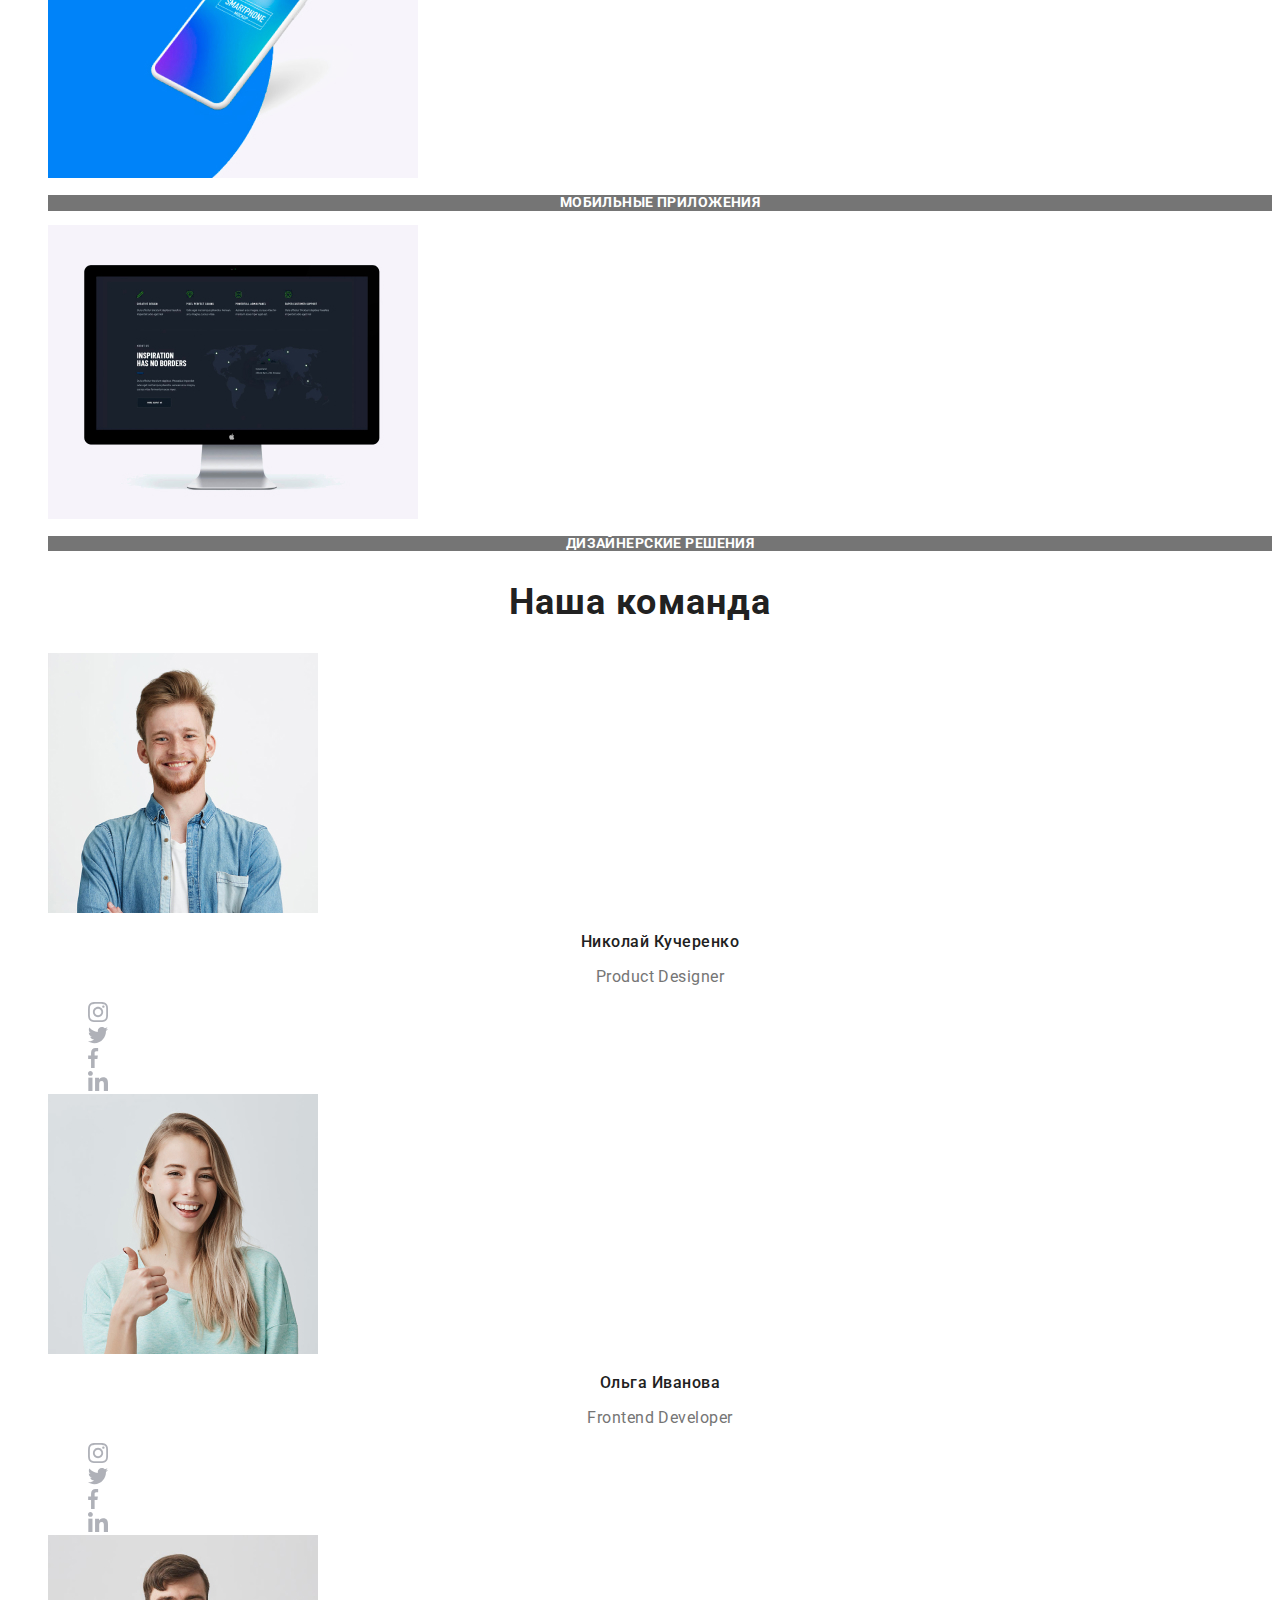
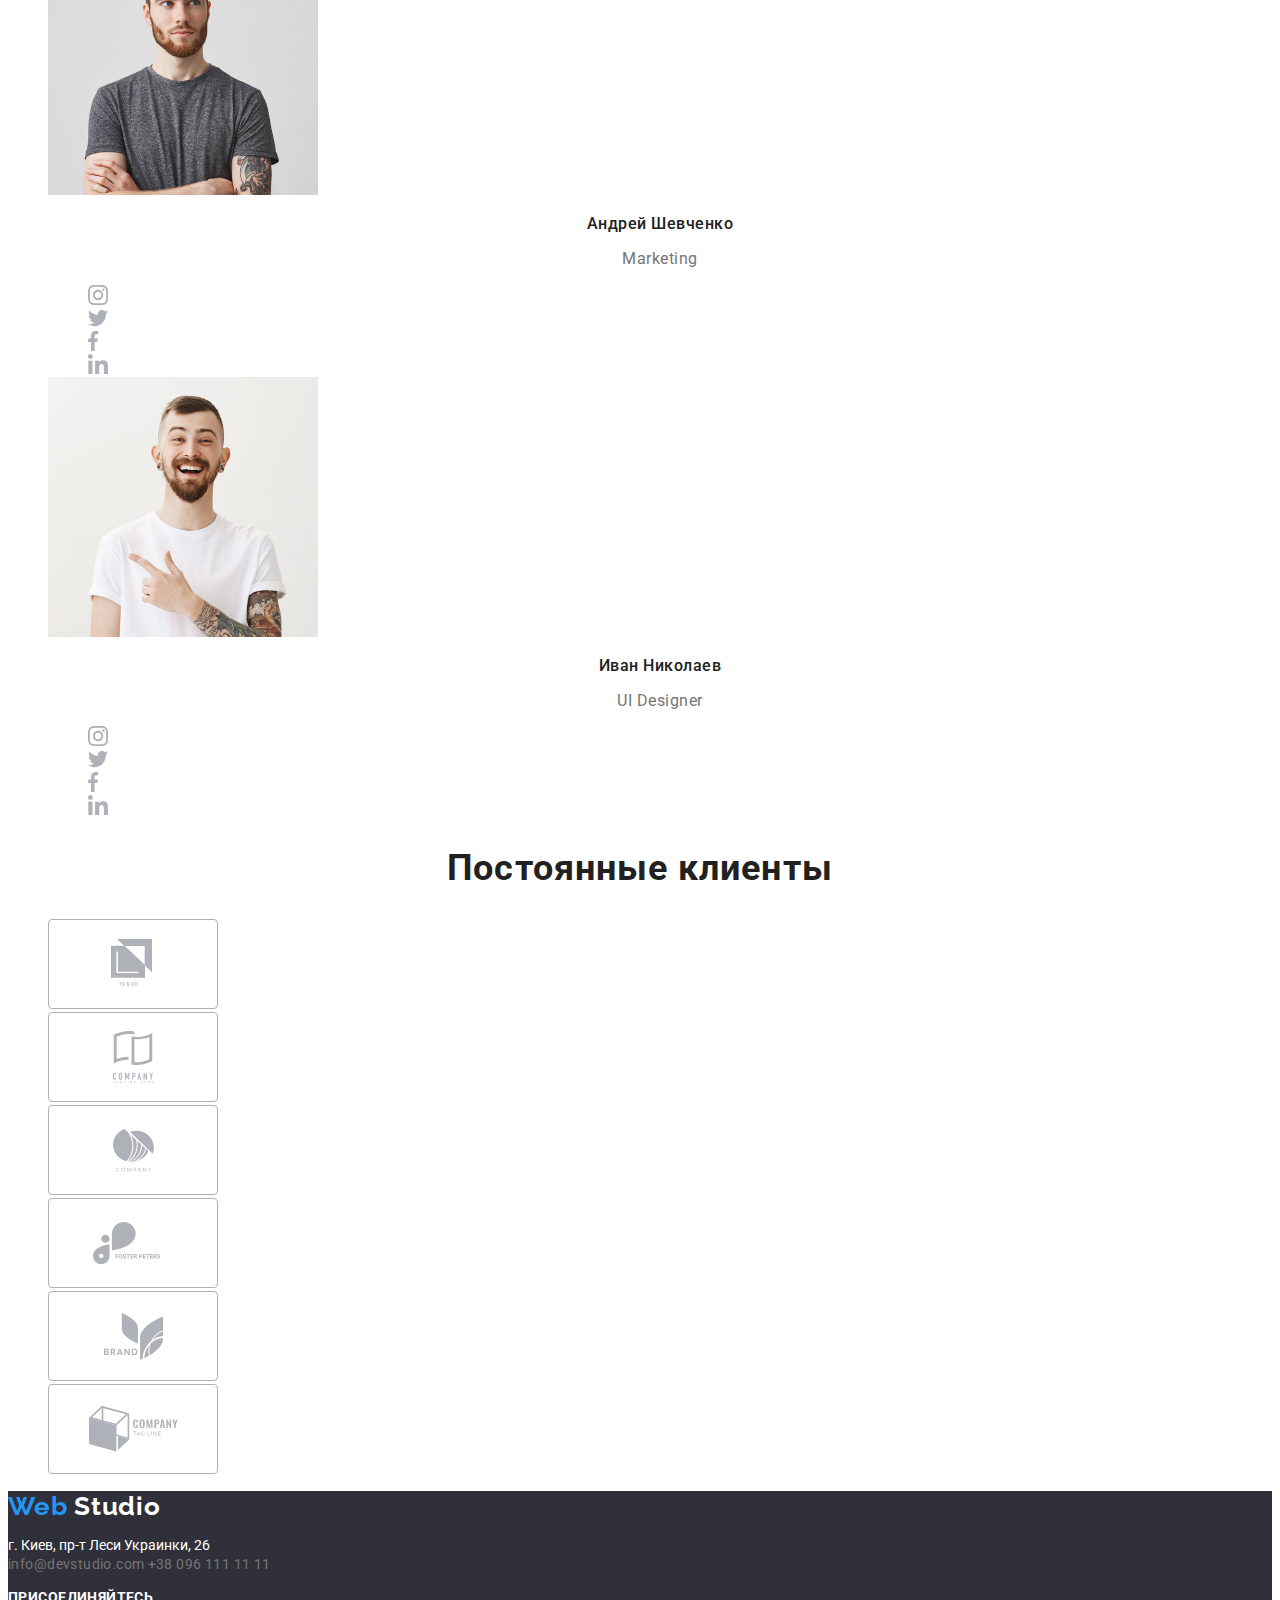
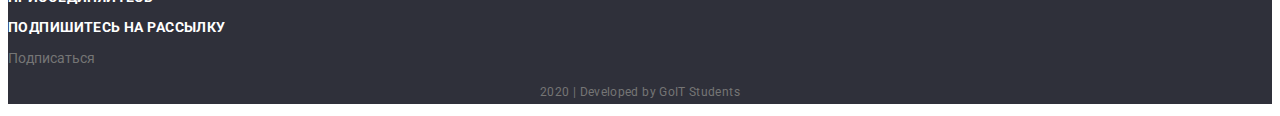
==== commit 31e26761: "Добавляет финальный вариант проекта" ====
--- a/index.html
+++ b/index.html
@@ -287,7 +287,7 @@
       >
       <a class="contact-link" href="tel:+380961111111">+38 096 111 11 11</a>
 
-      <p class="footer-text">присоединяйтесь</p>
+      <p class="footer-text uppercase">присоединяйтесь</p>
       <ul>
         <li><a href=""></a></li>
         <li><a href=""></a></li>
@@ -295,10 +295,10 @@
         <li><a href=""></a></li>
       </ul>
 
-      <p class="footer-text">Подпишитесь на рассылку</p>
+      <p class="footer-text uppercase">Подпишитесь на рассылку</p>
       <p>Подписаться</p>
 
-      <p>2020 | Developed by GoIT Students</p>
+      <p class="center">2020 | Developed by GoIT Students</p>
     </footer>
   </body>
 </html>
--- a/css/style.css
+++ b/css/style.css
@@ -6,6 +6,7 @@
   --white: #ffffff;
   --footer-color: #2f303a;
   --btn-select-bcg: #f5f4fa;
+  --transparent-blue-bcg: rgba(33, 150, 243, 0.9);
 }
 
 body {
@@ -88,6 +89,33 @@
   text-transform: uppercase;
 }
 
+.portfolio .section-title {
+  font-weight: 700;
+  font-size: 18px;
+  line-height: 2;
+
+  text-align: unset;
+  letter-spacing: 0.06em;
+}
+
+.portfolio .title {
+  font-weight: 400;
+  font-size: 16px;
+  line-height: 1.88;
+
+  letter-spacing: 0.03em;
+}
+
+.portfolio .description {
+  color: var(--white);
+  background-color: var(--transparent-blue-bcg);
+  font-weight: 400;
+  font-size: 18px;
+  line-height: 1.56;
+
+  letter-spacing: 0.03em;
+}
+
 .features .text {
   font-weight: 400;
   line-height: 1.71;
@@ -126,20 +154,11 @@
   letter-spacing: 0.03em;
 }
 
-address {
-  color: var(--white);
-
-  font-style: normal;
-  font-weight: 400;
-  font-size: 14px;
-  line-height: 1.7;
-
-  letter-spacing: 0.03em;
-}
-
-.footer .contact-link {
-  font-weight: 400;
-  font-size: 14px;
+address .footer-text {
+  color: var(--white);
+
+  font-style: normal;
+  font-weight: 400;
   line-height: 1.7;
 
   letter-spacing: 0.03em;
@@ -181,6 +200,15 @@
 .btn-select {
   color: var(--primary-text-color);
   background-color: var(--btn-select-bcg);
+
+  font-family: "Roboto", sans-serif;
+  font-style: normal;
+  font-weight: 500;
+  font-size: 16px;
+  line-height: 1.62;
+
+  text-align: center;
+  letter-spacing: 0.03em;
 }
 
 .contact-link {
@@ -191,10 +219,6 @@
   color: var(--select-color);
 }
 
-.footer > .contact-link {
-  color: var(--secondary-text-color);
-}
-
 .white-text {
   color: var(--white);
   background-color: var(--secondary-text-color);
@@ -208,7 +232,36 @@
   color: var(--white);
 }
 
+.footer .contact-link {
+  color: var(--secondary-text-color);
+
+  font-weight: 400;
+
+  line-height: 1.7;
+  letter-spacing: 0.03em;
+}
+
 .footer-text {
   color: var(--white);
   background-color: var(--footer-color);
-}
+
+  font-style: normal;
+}
+
+.footer-text.uppercase {
+  font-weight: 700;
+
+  line-height: 1.14;
+  letter-spacing: 0.03em;
+
+  text-transform: uppercase;
+}
+
+.footer .center {
+  font-weight: 400;
+  font-size: 12px;
+  line-height: 2;
+
+  text-align: center;
+  letter-spacing: 0.03em;
+}
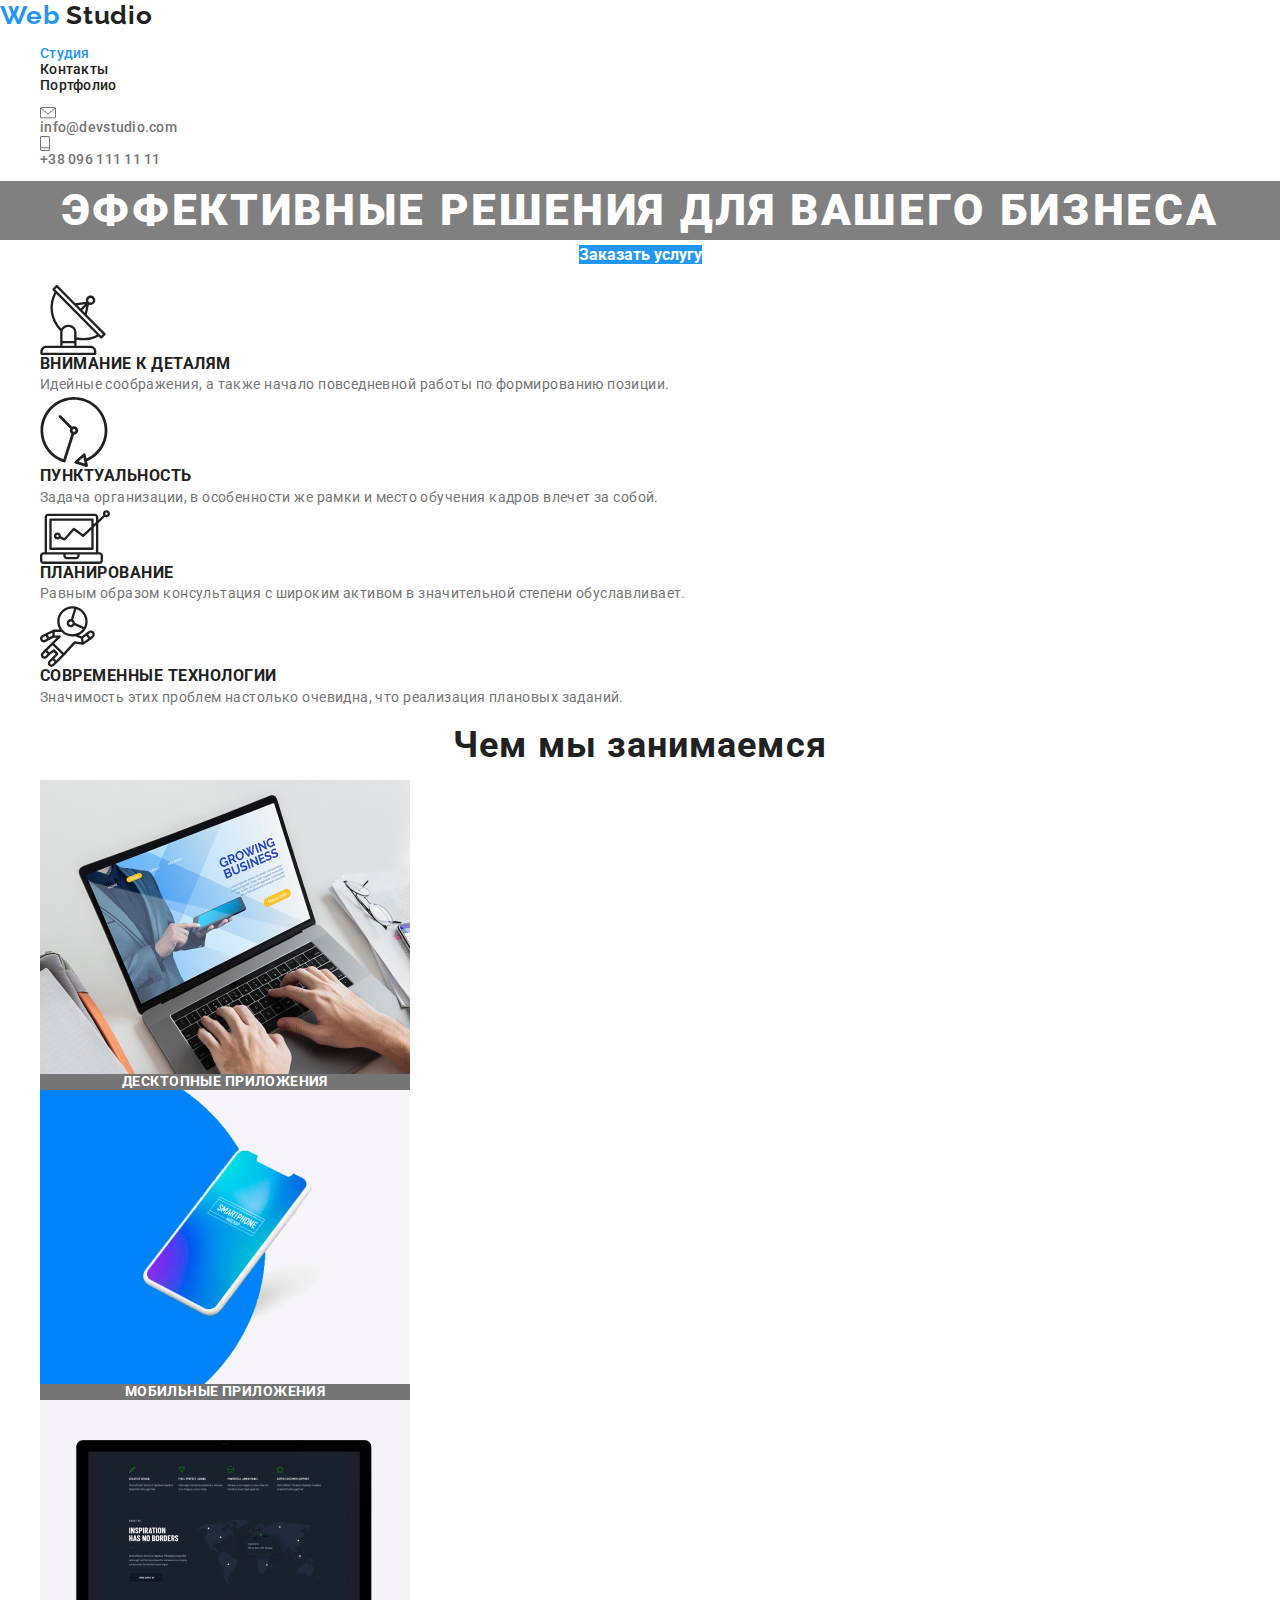
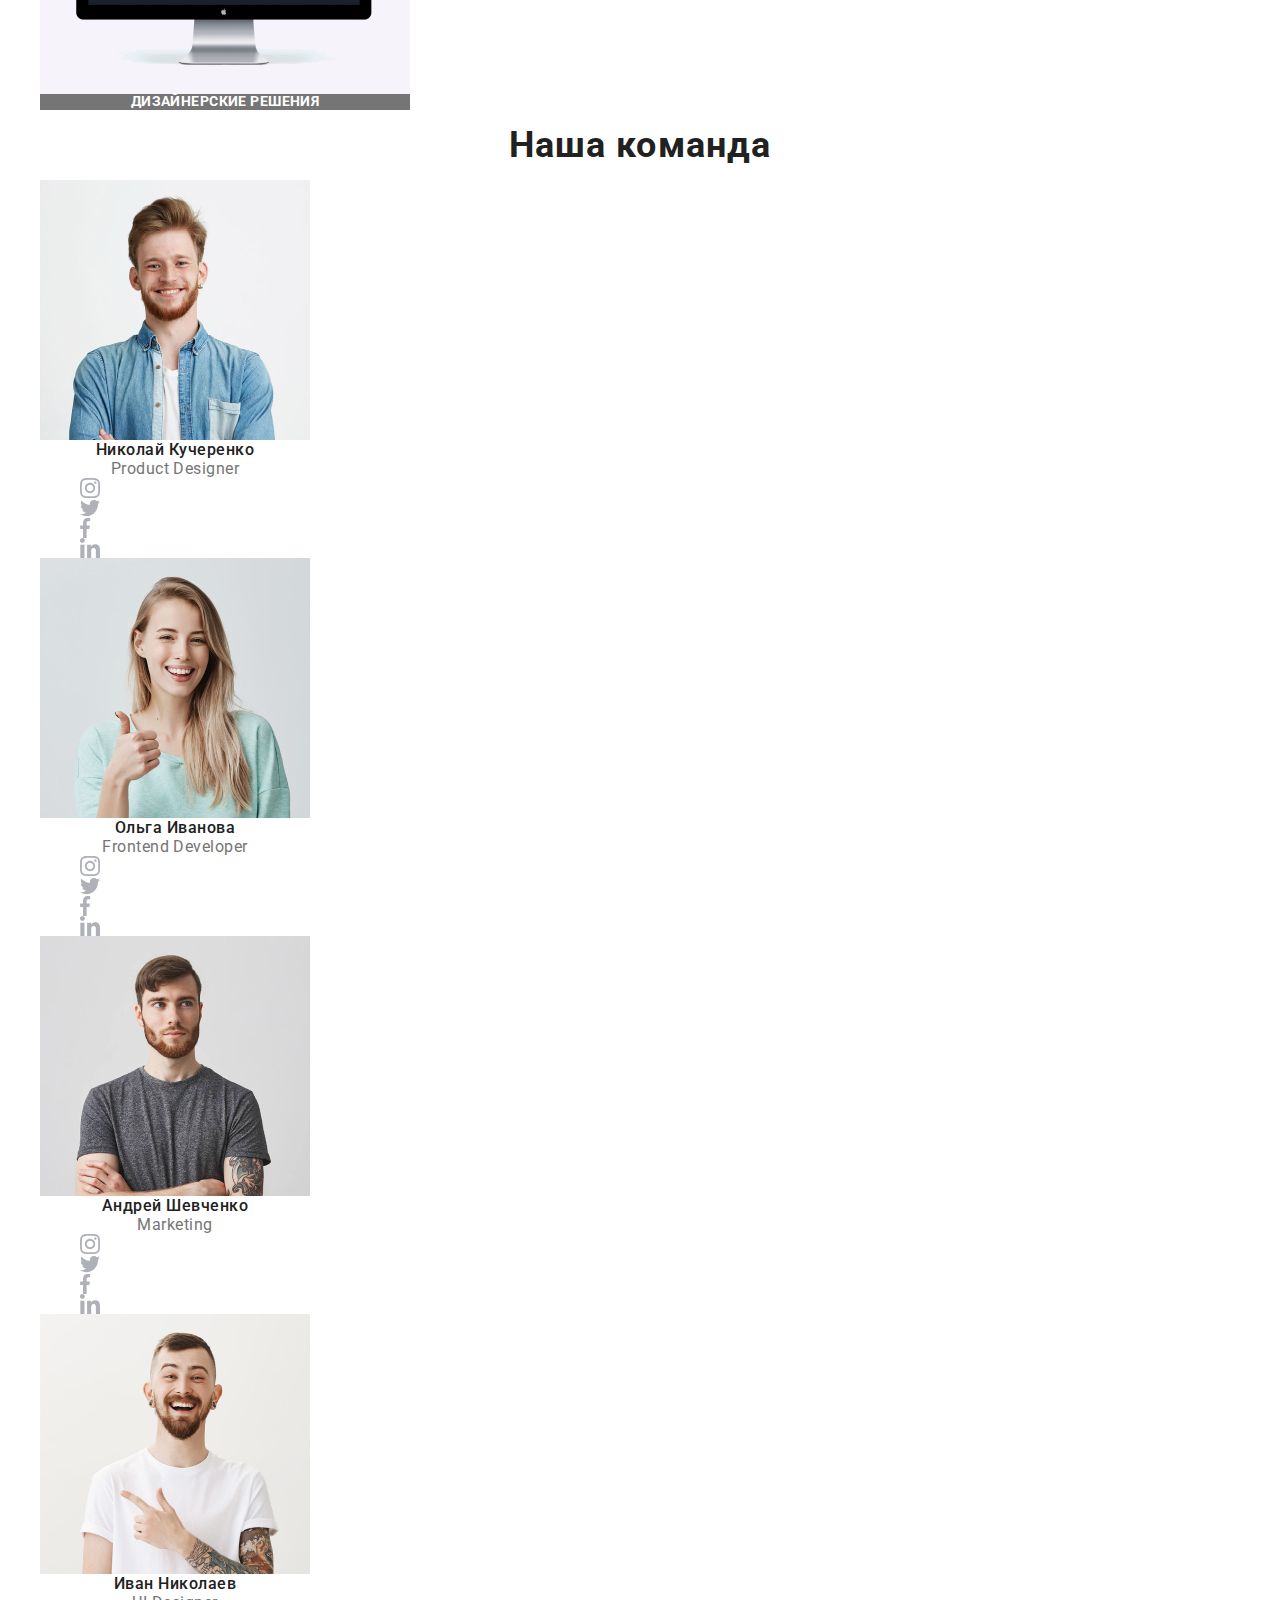
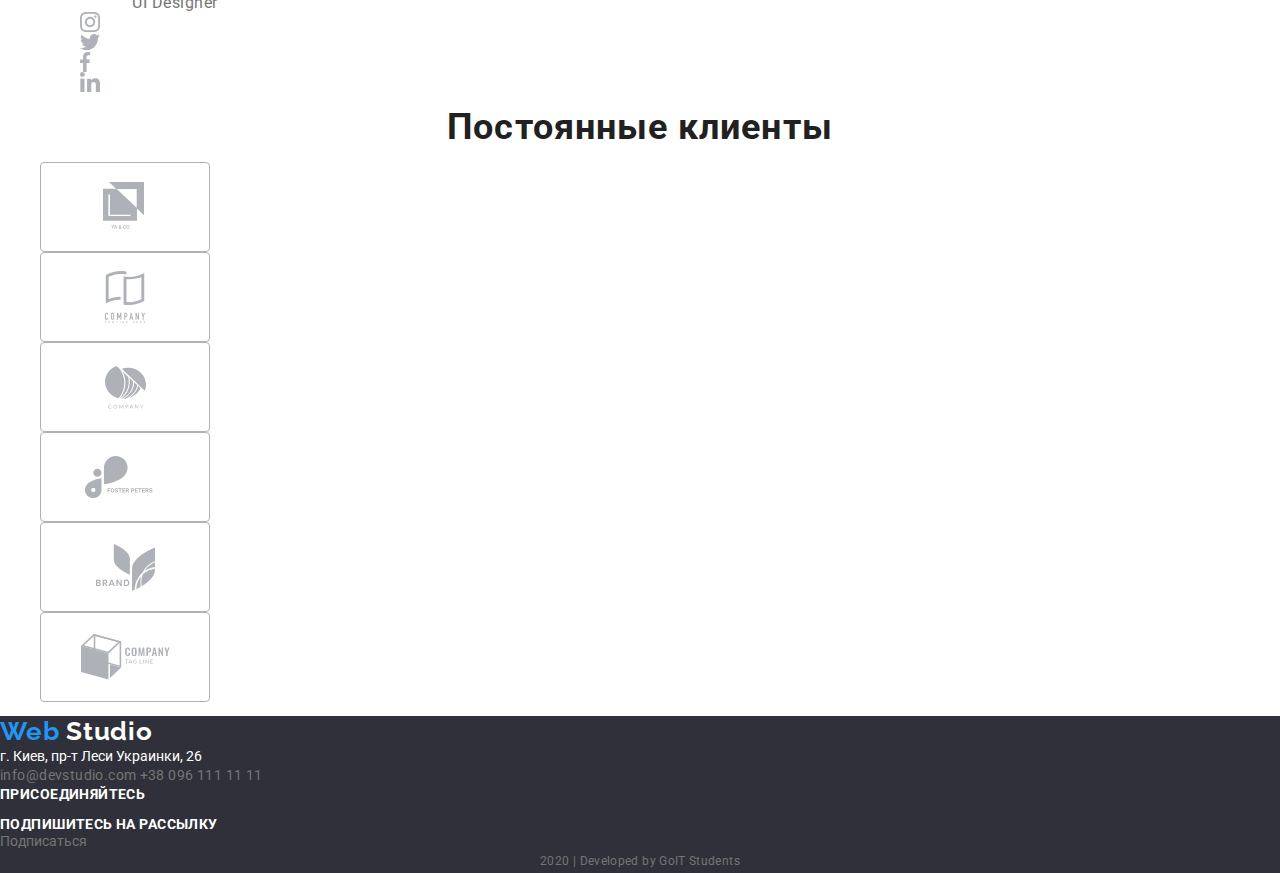
==== commit 81434694: "Обьявляет новые классы в HTML и добавляет правила для img и абзацев с заголовками" ====
--- a/index.html
+++ b/index.html
@@ -45,14 +45,13 @@
     <main>
       <!--Герой-->
       <section class="hero">
-        <img src="./" alt="Главная картинка" width="1600" />
         <h1 class="hero-text">Эффективные решения для вашего бизнеса</h1>
         <a class="btn-order align" href="">Заказать услугу</a>
       </section>
 
       <!--Наши преимущества-->
       <section class="section features">
-        <h2 class="section-title">Наши преимущества</h2>
+        <h2 class="hidden">Наши преимущества</h2>
         <ul>
           <li>
             <a href=""
@@ -60,7 +59,7 @@
                 src="./image/advantages-icon01.svg"
                 alt="Внимание к деталям"
             /></a>
-            <h3 class="section-title">Внимание к деталям</h3>
+            <h3 class="subsection-title">Внимание к деталям</h3>
             <p class="text">
               Идейные соображения, а также начало повседневной работы по
               формированию позиции.
@@ -70,7 +69,7 @@
             <a href=""
               ><img src="./image/advantages-icon02.svg" alt="Пунктуальность"
             /></a>
-            <h3 class="section-title">Пунктуальность</h3>
+            <h3 class="subsection-title">Пунктуальность</h3>
             <p class="text">
               Задача организации, в особенности же рамки и место обучения кадров
               влечет за собой.
@@ -80,7 +79,7 @@
             <a href=""
               ><img src="./image/advantages-icon03.svg" alt="Планирование"
             /></a>
-            <h3 class="section-title">Планирование</h3>
+            <h3 class="subsection-title">Планирование</h3>
             <p class="text">
               Равным образом консультация с широким активом в значительной
               степени обуславливает.
@@ -92,7 +91,7 @@
                 src="./image/advantages-icon04.svg"
                 alt="Современные технологии"
             /></a>
-            <h3 class="section-title">Современные технологии</h3>
+            <h3 class="subsection-title">Современные технологии</h3>
             <p class="text">
               Значимость этих проблем настолько очевидна, что реализация
               плановых заданий.
@@ -276,11 +275,9 @@
     </main>
 
     <footer class="footer">
-      <p>
-        <a class="footer-text logo" href="./index.html"
-          ><span class="logo-blue">Web</span> Studio</a
-        >
-      </p>
+      <a class="footer-text logo" href="./index.html"
+        ><span class="logo-blue">Web</span> Studio</a
+      >
       <address class="footer-text">г. Киев, пр-т Леси Украинки, 26</address>
       <a class="contact-link" href="mailto:info@devstudio.com"
         >info@devstudio.com</a
--- a/css/style.css
+++ b/css/style.css
@@ -16,6 +16,14 @@
   font-family: "Roboto", sans-serif;
   font-style: normal;
   font-size: 14px;
+
+  margin: 0;
+}
+
+img {
+  display: block;
+  max-width: 100%;
+  height: auto;
 }
 
 a {
@@ -24,6 +32,13 @@
 
 li {
   list-style-type: none;
+}
+
+p,
+h1,
+h2,
+h3 {
+  margin: 0;
 }
 
 .logo-blue {
@@ -68,7 +83,7 @@
   color: var(--primary-text-color);
 }
 
-h2.section-title {
+.section-title {
   color: var(--primary-text-color);
 
   font-weight: 700;
@@ -79,7 +94,7 @@
   letter-spacing: 0.03em;
 }
 
-h3.section-title {
+.subsection-title {
   color: var(--primary-text-color);
 
   font-weight: 700;
@@ -130,8 +145,11 @@
   font-weight: 700;
   line-height: 1.14;
   text-align: center;
-  letter-spacing: 0.03em;
-  text-transform: uppercase;
+
+  letter-spacing: 0.03em;
+  text-transform: uppercase;
+
+  width: 370px;
 }
 
 .team .member-name {
@@ -143,6 +161,8 @@
 
   text-align: center;
   letter-spacing: 0.03em;
+
+  width: 270px;
 }
 
 .team .text {
@@ -152,6 +172,8 @@
 
   text-align: center;
   letter-spacing: 0.03em;
+
+  width: 270px;
 }
 
 address .footer-text {
@@ -265,3 +287,7 @@
   text-align: center;
   letter-spacing: 0.03em;
 }
+
+.hidden {
+  display: none;
+}
